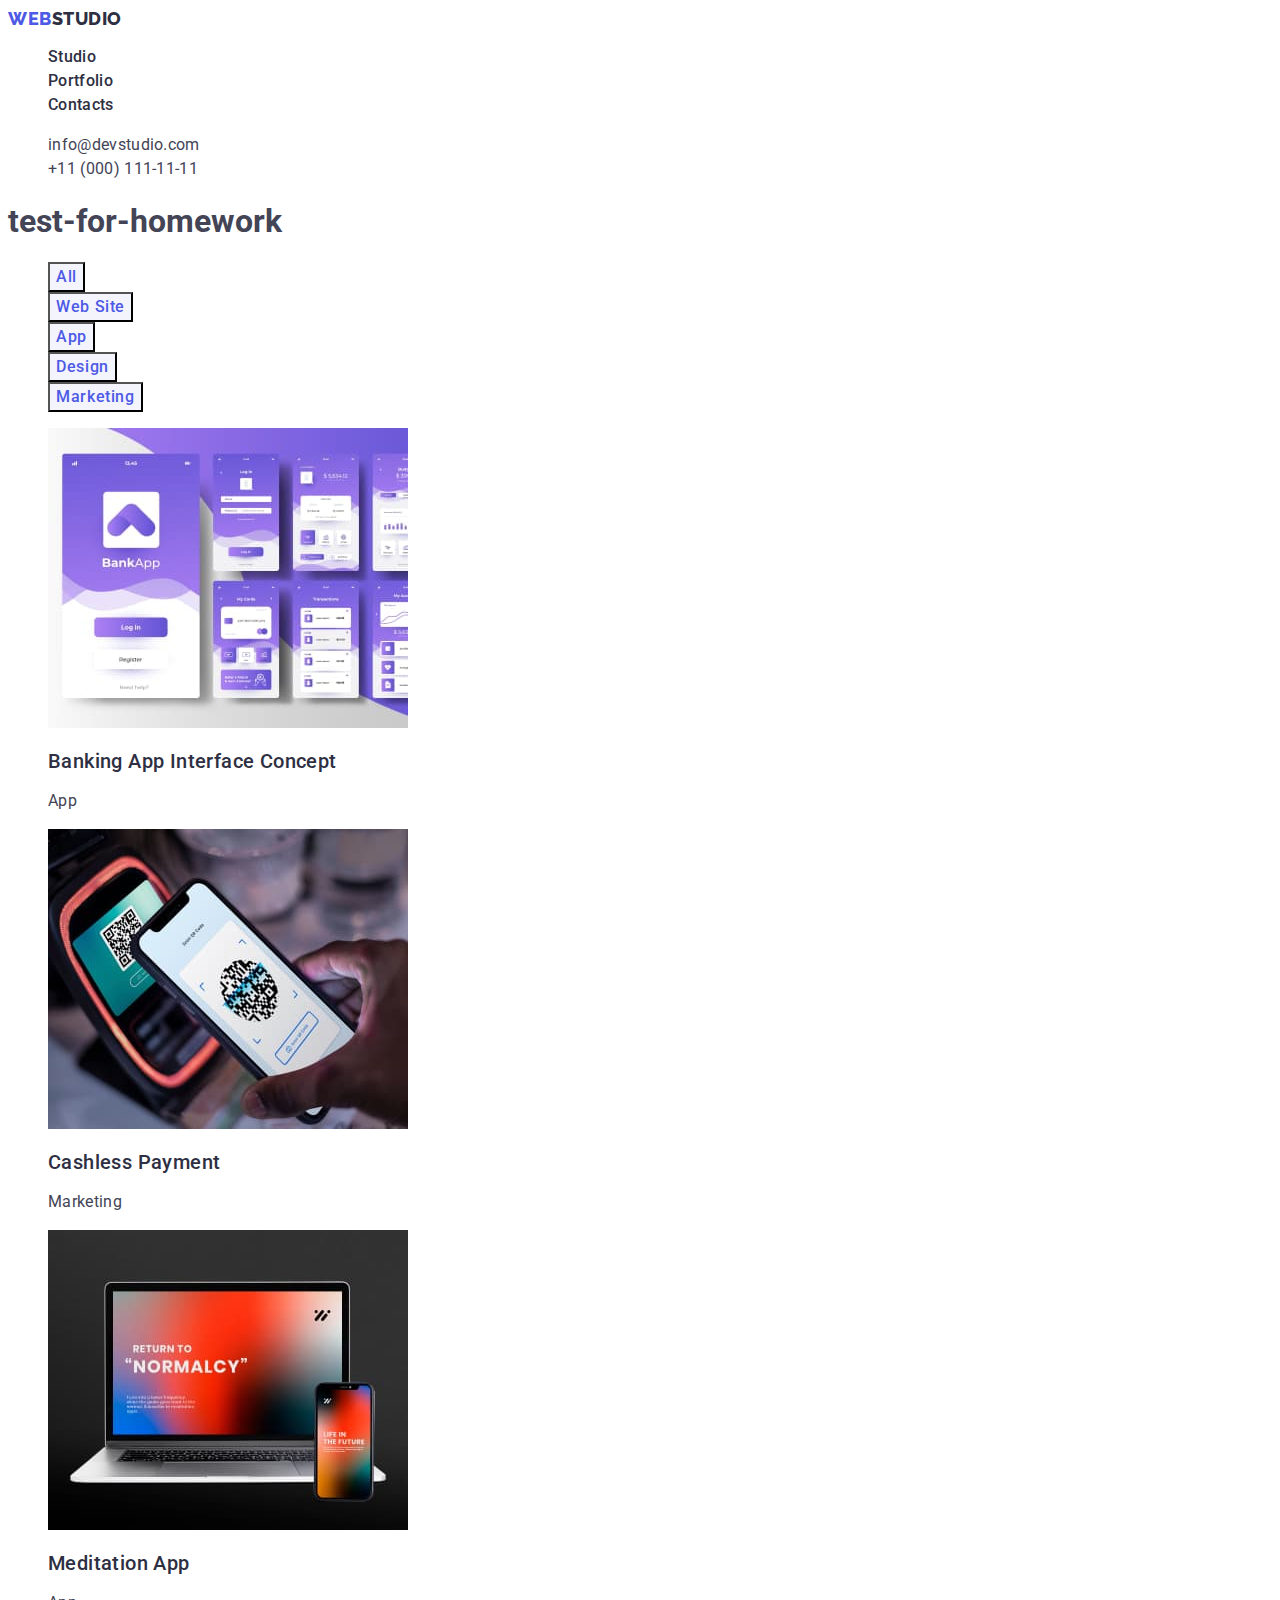
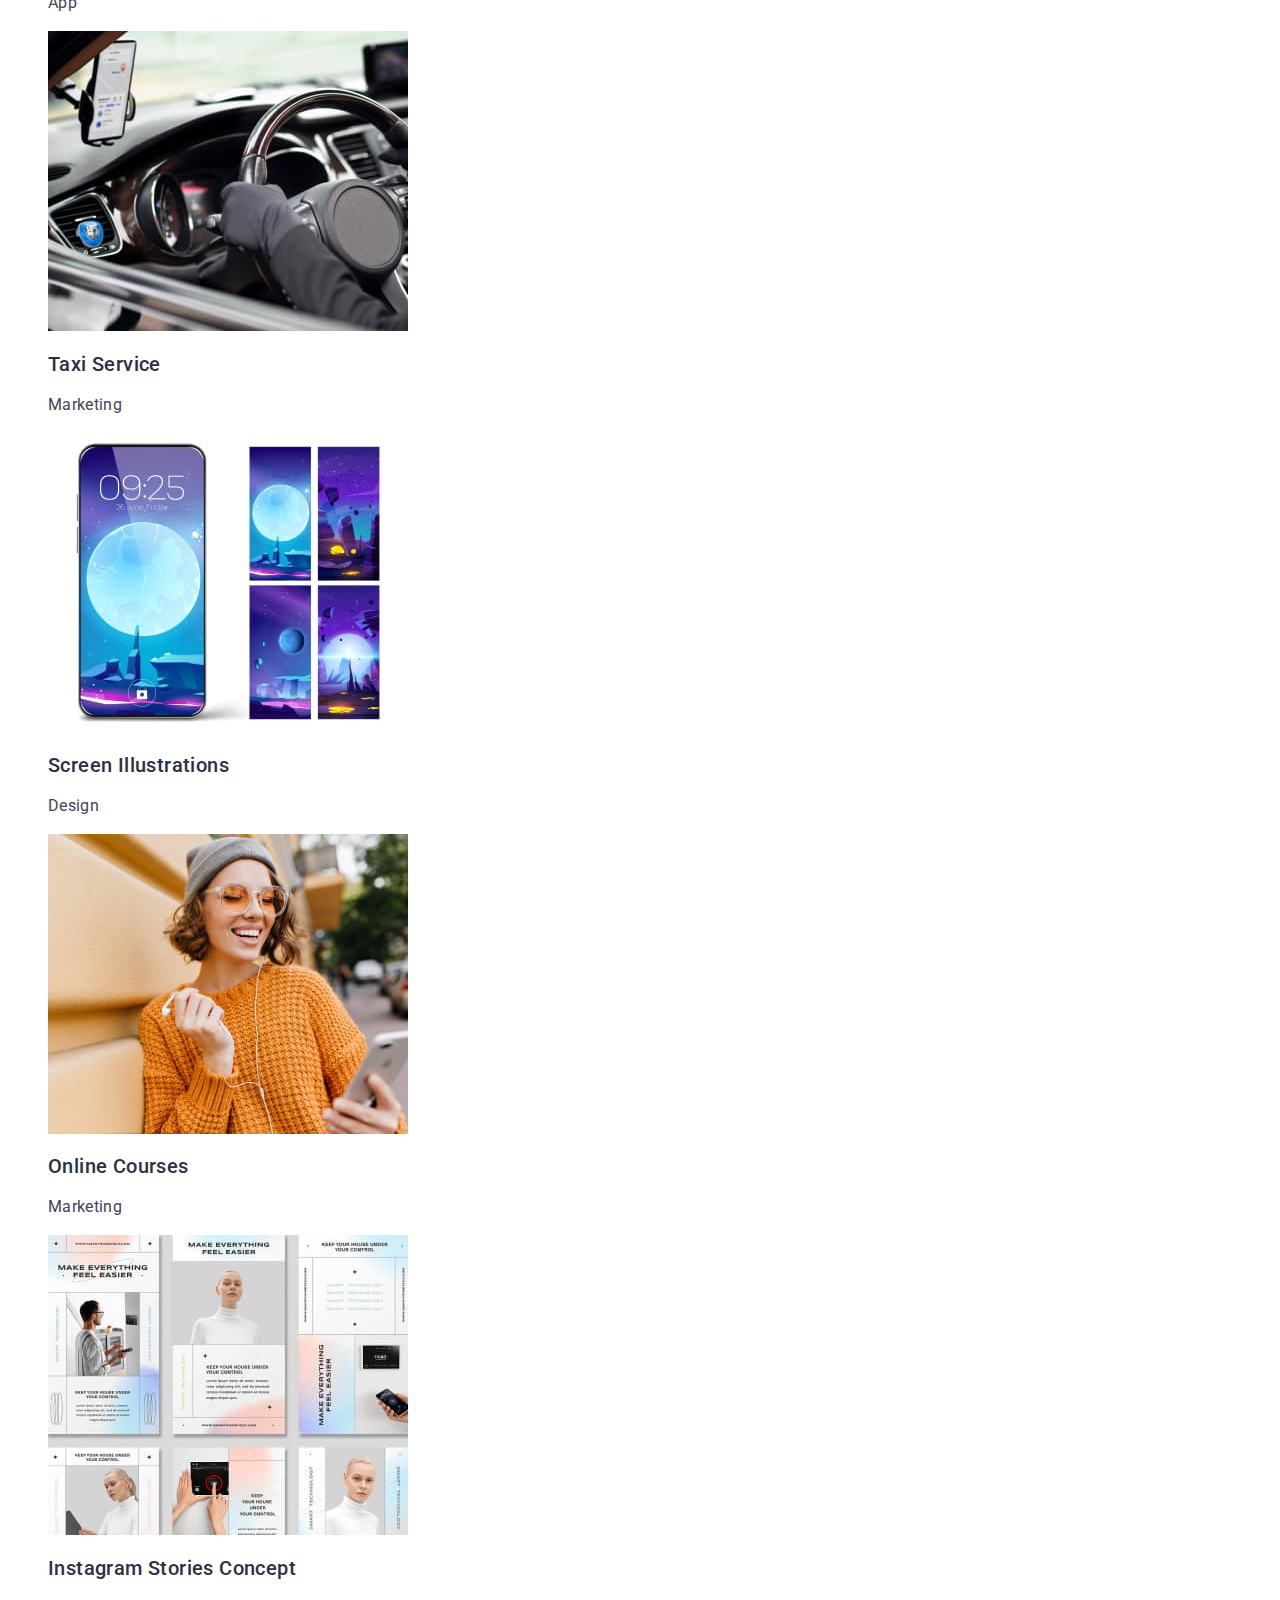
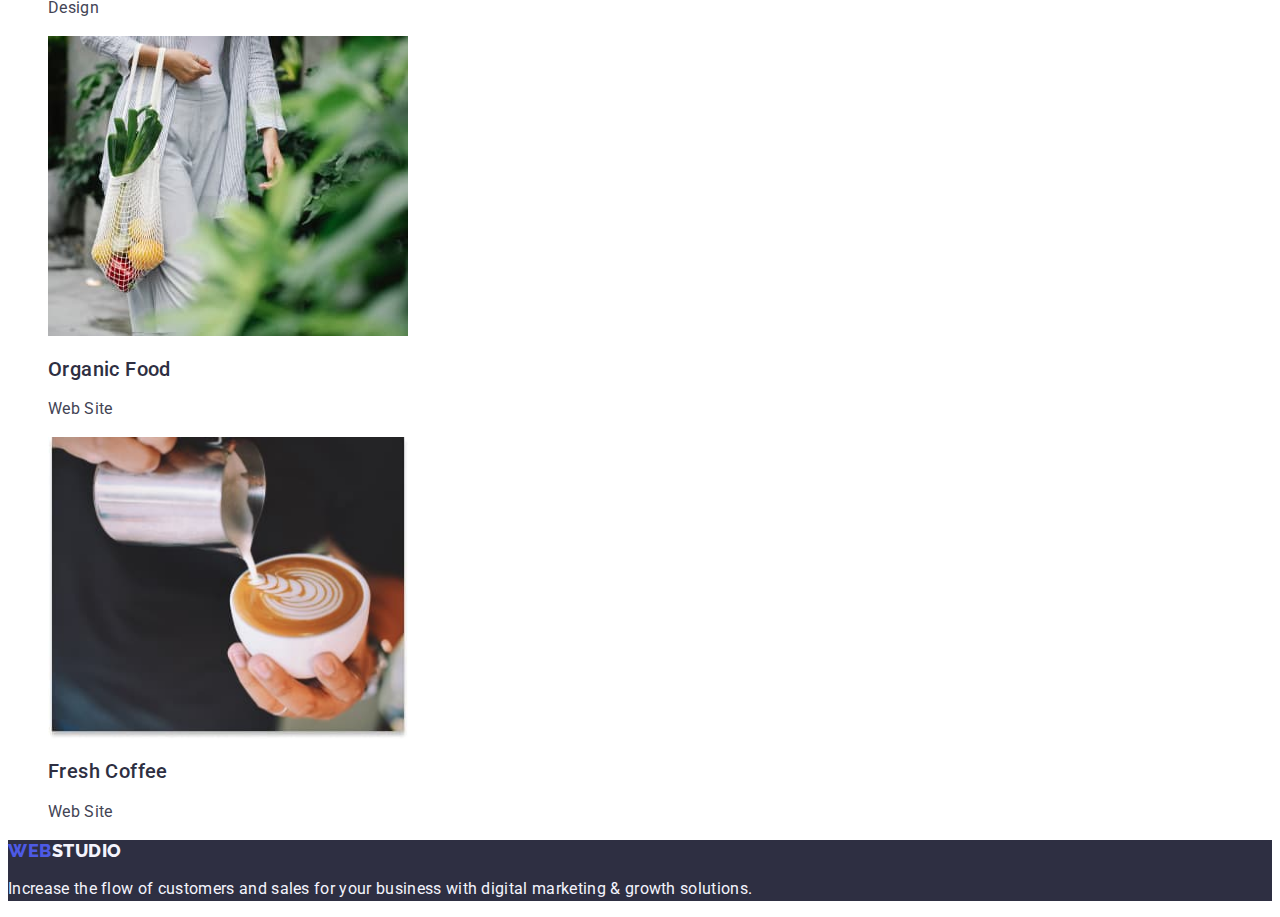
==== portfolio.html @ a764785f "hw3-start" ====
<!DOCTYPE html>
<html lang="en">
<head>
    <meta charset="UTF-8">
    <meta name="viewport" content="width=device-width, initial-scale=1.0">
    <title>Portfolio</title>
    <link rel="preconnect" href="https://fonts.googleapis.com">
    <link rel="preconnect" href="https://fonts.gstatic.com" crossorigin>
    <link href="https://fonts.googleapis.com/css2?family=Raleway:wght@800&family=Roboto:wght@400;500;700&display=swap"
        rel="stylesheet">
    <link rel="stylesheet" href="./css/styles.css">
    </head>
    
    <body>
    <header class="header">
        <nav class="header-navigation">
            <a class="header-logo link" href="./index.html">Web<span class="header-logo-colour">Studio</span></a>
            <ul class="header-menu-list list">
                <li class="header-menu-item"><a class="header-menu-link link" href="./index.html">Studio</a></li>
                <li class="header-menu-item"><a class="header-menu-link link" href="./portfolio.html">Portfolio</a></li>
                <li class="header-menu-item"><a class="header-menu-link link" href="">Contacts</a></li>
            </ul>
        </nav>
        <address class="address">
            <ul class="header-address list">
                <li><a class="header-address-link link" href="mailto:info@devstudio.com">info@devstudio.com</a></li>
                <li><a class="header-address-link link" href="tel:+110001111111">+11 (000) 111-11-11</a></li>
            </ul>
        </address>
    </header>
    <main>
        <section>
            <h1 class="visually-hidden">test-for-homework</h1>
            <ul class="button-list list">
                <li>
                    <button type="button" class="btn-filter">All</button>
                </li>
                <li>
                    <button type="button" class="btn-filter">Web Site</button>
                </li>
                <li>
                    <button type="button" class="btn-filter">App</button>
                </li>
                <li>
                    <button type="button" class="btn-filter">Design</button>
                </li>
                <li>
                    <button type="button" class="btn-filter">Marketing</button>
                </li>
            </ul>

            <ul class="section-list list">
                <li>
                    <a class="section-list-link link" href="#">
                    <img src="./images/img8.jpg" alt="Banking App Interface Concept" width="360">
                    <h2 class="services-title">Banking App Interface Concept</h2>
                    <p class="services-description">App</p>
                    </a>
                </li>
                <li>
                    <a class="section-list-link link" href="#">
                    <img src="./images/img9.jpg" alt="Cashless Payment" width="360">
                    <h2 class="services-title">Cashless Payment</h2>
                    <p class="services-description">Marketing</p>
                    </a>
                </li>
                <li>
                    <a class="section-list-link link" href="#">
                    <img src="./images/img10.jpg" alt="Meditation App" width="360">
                    <h2 class="services-title">Meditation App</h2>
                    <p class="services-description">App</p>
                    </a>
                </li>
                <li>
                    <a class="section-list-link link" href="#">
                    <img src="./images/img11.jpg" alt="Taxi Service" width="360">
                    <h2 class="services-title">Taxi Service</h2>
                    <p class="services-description">Marketing</p>
                    </a>
                </li>
                <li>
                    <a class="section-list-link link" href="#">
                    <img src="./images/img12.jpg" alt="Screen Illustrations" width="360">
                    <h2 class="services-title">Screen Illustrations</h2>
                    <p class="services-description">Design</p>
                    </a>
                </li>
                <li>
                    <a class="section-list-link link" href="#">
                    <img src="./images/img13.jpg" alt="Online Courses" width="360">
                    <h2 class="services-title">Online Courses</h2>
                    <p class="services-description">Marketing</p>
                    </a>
                </li>
                <li>
                    <a class="section-list-link link" href="#">
                    <img src="./images/img14.jpg" alt="Instagram Stories Concept" width="360">
                    <h2 class="services-title">Instagram Stories Concept</h2>
                    <p class="services-description">Design</p>
                    </a>
                </li>
                <li>
                    <a class="section-list-link link" href="#">
                    <img src="./images/img15.jpg" alt="Organic Food" width="360">
                    <h2 class="services-title">Organic Food</h2>
                    <p class="services-description">Web Site</p>
                    </a>
                </li>
                <li>
                    <a class="section-list-link link" href="#">
                    <img src="./images/img16.jpg" alt="Fresh Coffee" width="360">
                    <h2 class="services-title">Fresh Coffee</h2>
                    <p class="services-description">Web Site</p>
                    </a>
                </li>
            </ul>
        </section>
    </main>
    <footer class="footer">
            <a class="footer-logo link" href="./index.html">Web<span class="footer-logo-colour">Studio</span></a>
            <p class="footer-description">Increase the flow of customers and sales for your business with digital marketing
                & growth solutions.</p>
    </footer>
</body>
</html>
---- css/styles.css ----
:root {
    --white: #FFFFFF;
    --navyblue: #2E2F42;
    --iris: #4D5AE5;
    --slate: #434455;
    --cloud: #F4F4FD;
}

body {
    font-family: "Roboto", sans-serif;
    color: var(--slate, #434455);
    background-color: var(--white, #FFFFFF);
}

.link {
    text-decoration: none;
}

.list {
    list-style-type: none;
}



/* ----------------HEADER---------------- */

.header-logo-colour {
    color: var(--navyblue, #2E2F42);

}

.header-logo {
    color: var(--iris, #4D5AE5);
    font-family: "Raleway", sans-serif;
    font-size: 18px;
    font-weight: 800;
    line-height: 1.17;
    letter-spacing: 0.03em;
    text-transform: uppercase;
    text-decoration: none;
}

.header-menu-link {
    color: var(--navyblue, #2E2F42);
    font-size: 16px;
    font-weight: 500;
    line-height: 1.5;
    letter-spacing: 0.02em;
}

.header-menu-link:hover {
    color: var(--blue, #404bbf);
}

.header-menu-link:focus {
    color: var(--blue, #404bbf);
}

.header-menu-item {

}

.address {
    font-style: normal;
}

.header-address-link {
    color: var(--slate, #434455);
    font-size: 16px;
    line-height: 1.5;
    letter-spacing: 0.02em;
}

.header-address-link:hover {
    color: var(--blue, #404bbf);
}

.header-address-link:focus {
    color: var(--blue, #404bbf);
}

/* ----------------HERO---------------- */

.hero {
    background-color: var(--navyblue, #2E2F42);
}

.hero-title {
    color: var(--white, #FFF);
    text-align: center;
    font-size: 56px;
    font-weight: 700;
    line-height: 1.07;
    letter-spacing: 0.02em;
}

.hero-btn {
    color: var(--white, #FFF);
    font-size: 16px;
    font-weight: 500;
    line-height: 1.5;
    letter-spacing: 0.04em;
    background-color: var(--iris, #4D5AE5);
    font-family: "Roboto", sans-serif;
    cursor: pointer;
}

.hero-btn:hover {
    background-color: var(--blue, #404bbf);
}

.hero-btn:focus {
    background-color: var(--blue, #404bbf);
}

/* ----------------ADVANTAGES---------------- */

.advantages {}

.advantages-title {}

.advantages-list {}

.list {}

.advantages-item {}

.advantages-subtitle {
    color: var(--navyblue, #2E2F42);
    font-size: 20px;
    font-weight: 500;
    line-height: 1.2;
    letter-spacing: 0.02em;
}

.advantages-description {
    color: var(--slate, #434455);
    text-shadow: 0px 4px 4px 0px rgba(0, 0, 0, 0.25);
    font-size: 16px;
    font-weight: 400;
    line-height: 1.5;
    letter-spacing: 0.02em;
}

/* ----------------DOING---------------- */

.doing {}

.doing-title {
    color: var(--navyblue, #2E2F42);
    text-align: center;
    font-size: 36px;
    font-weight: 700;
    line-height: 1.11;
    letter-spacing: 0.02em;
    text-transform: capitalize;
}

.doing-list {}


.list {}

.doing-images {}

/* ----------------TEAM---------------- */

.team {
    background-color: var(--cloud, #F4F4FD);
}

.team-title {
    color: var(--navyblue, #2E2F42);
    text-align: center;
    font-size: 36px;
    font-weight: 700;
    line-height: 1.11;
    letter-spacing: 0.02em;
    text-transform: capitalize;
}

.team-list {
    
}

.list {}

.team-item {
    background-color: var(--white, #FFF);
}

.team-name {
    color: var(--navyblue, #2E2F42);
    text-align: center;
    font-size: 20px;
    font-weight: 500;
    line-height: 1.2;
    letter-spacing: 0.02em;
}

.team-name-position {
    color: var(--slate, #434455);
    text-align: center;
    font-size: 16px;
    font-weight: 400;
    line-height: 1.5;
    letter-spacing: 0.02em;
}

/* ----------------FOOTER---------------- */

.footer {
    background-color: var(--navyblue, #2E2F42);
}

.footer-logo-colour {
    color: var(--cloud, #F4F4FD);
    font-family: Raleway, sans-serif;
    font-size: 18px;
    font-weight: 800;
    line-height: 1.17;
    letter-spacing: 0.03em;
    text-transform: uppercase;
    text-decoration: none;
}

.footer-logo {
    color: var(--iris, #4D5AE5);
    font-family: Raleway, sans-serif;
    font-size: 18px;
    font-weight: 800;
    line-height: 1.17;
    letter-spacing: 0.03em;
    text-transform: uppercase;
    text-decoration: none;
}

.footer-description {
    color: var(--cloud, #F4F4FD);
    font-size: 16px;
    font-weight: 400;
    line-height: 1.5;
    letter-spacing: 0.02em;
    text-decoration: none;
}




/*?----------------------PORTFOLIO-PAGE-------------------*/


/*----------------------BUTTONS-------------------------*/

.btn-filter {
    color: var(--iris, #4D5AE5);
    font-size: 16px;
    font-weight: 500;
    line-height: 1.5;
    letter-spacing: 0.04em;
    background-color: var(--cloud, #F4F4FD);
    font-family: "Roboto", sans-serif;
    cursor: pointer;
}

.btn-filter:hover {
    background-color: #404bbf;
    color: var(--white, #FFFFFF)
}

.btn-filter:focus {
    background-color: #404bbf;
    color: var(--white, #FFFFFF)
}


/*----------------------IMAGES----------------------*/

.section-list-link {}


.section-list-link .services-title {
    color: var(--navyblue, #2E2F42);
    font-size: 20px;
    font-style: normal;
    font-weight: 500;
    line-height: 1.2;
    letter-spacing: 0.02em;
}

.section-list-link .services-description {
    color: var(--slate, #434455);
    font-size: 16px;
    font-style: normal;
    font-weight: 400;
    line-height: 1.5;
    letter-spacing: 0.02em;
}
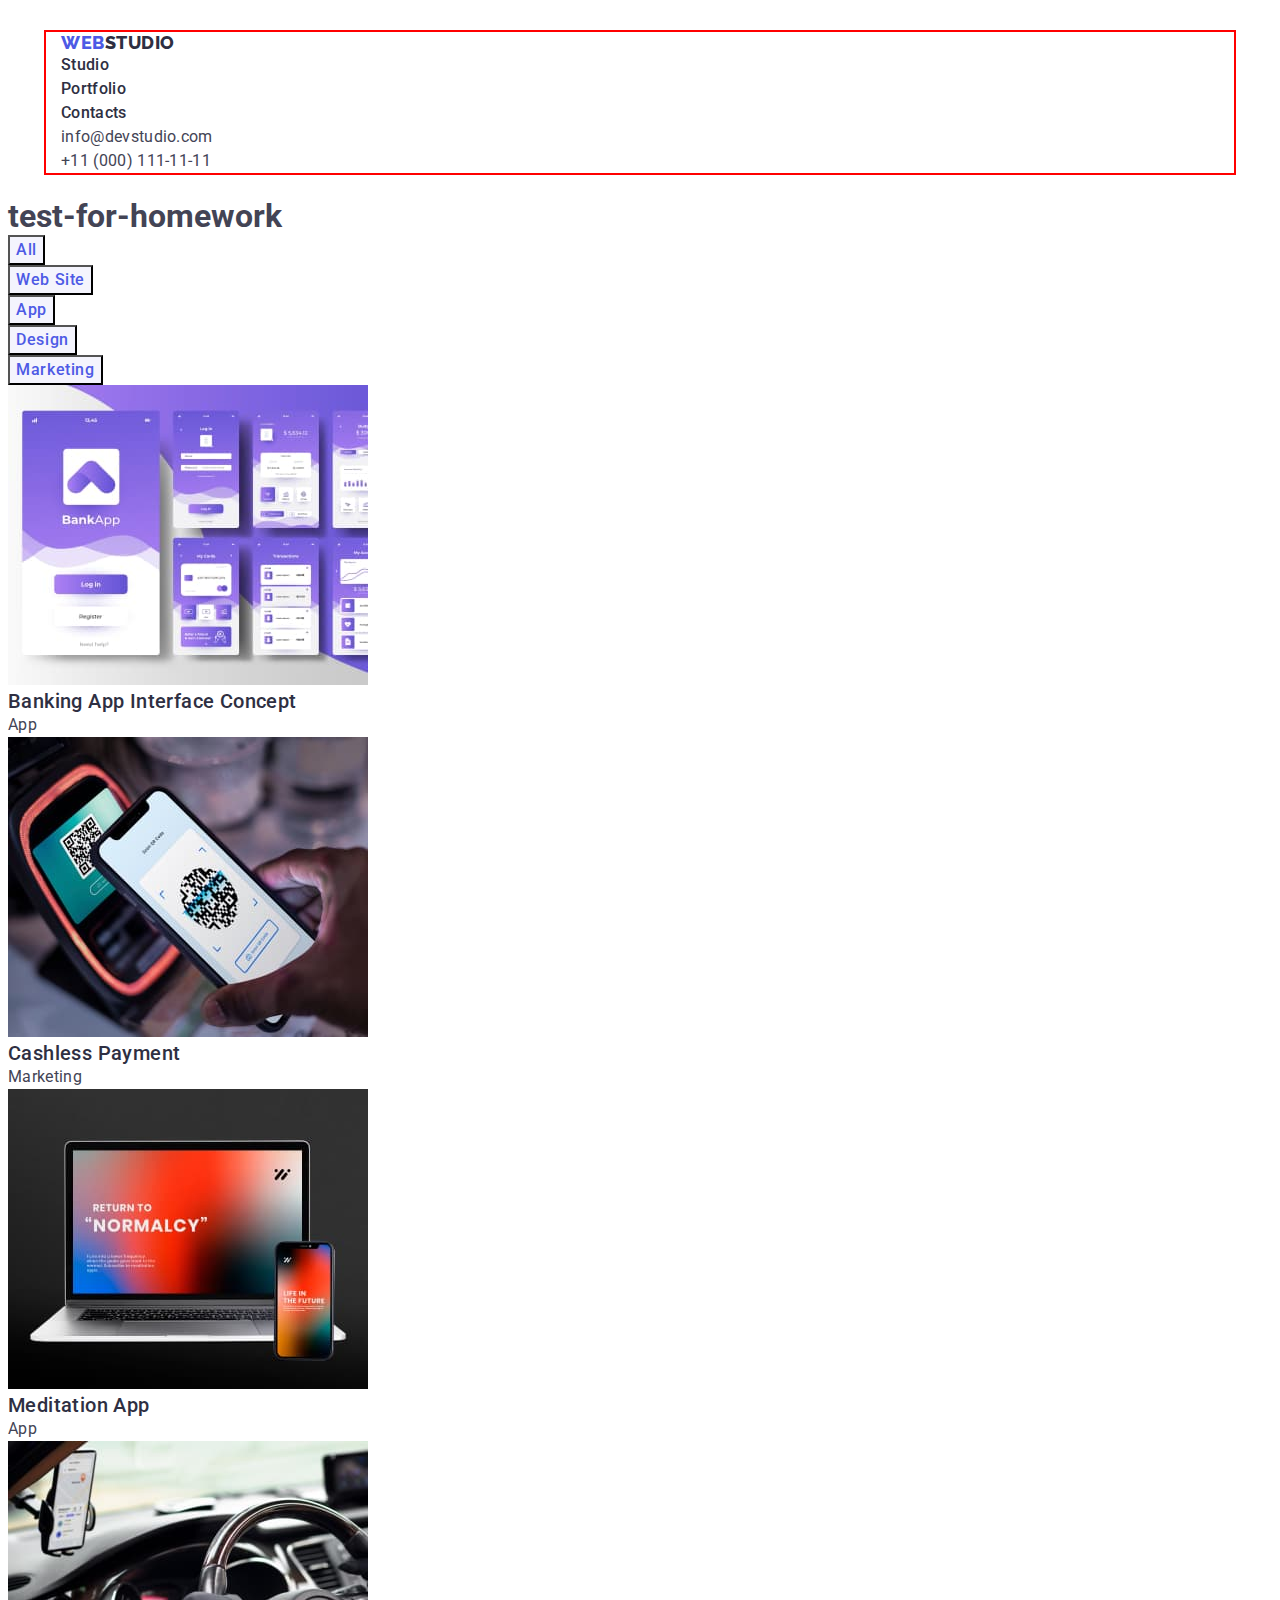
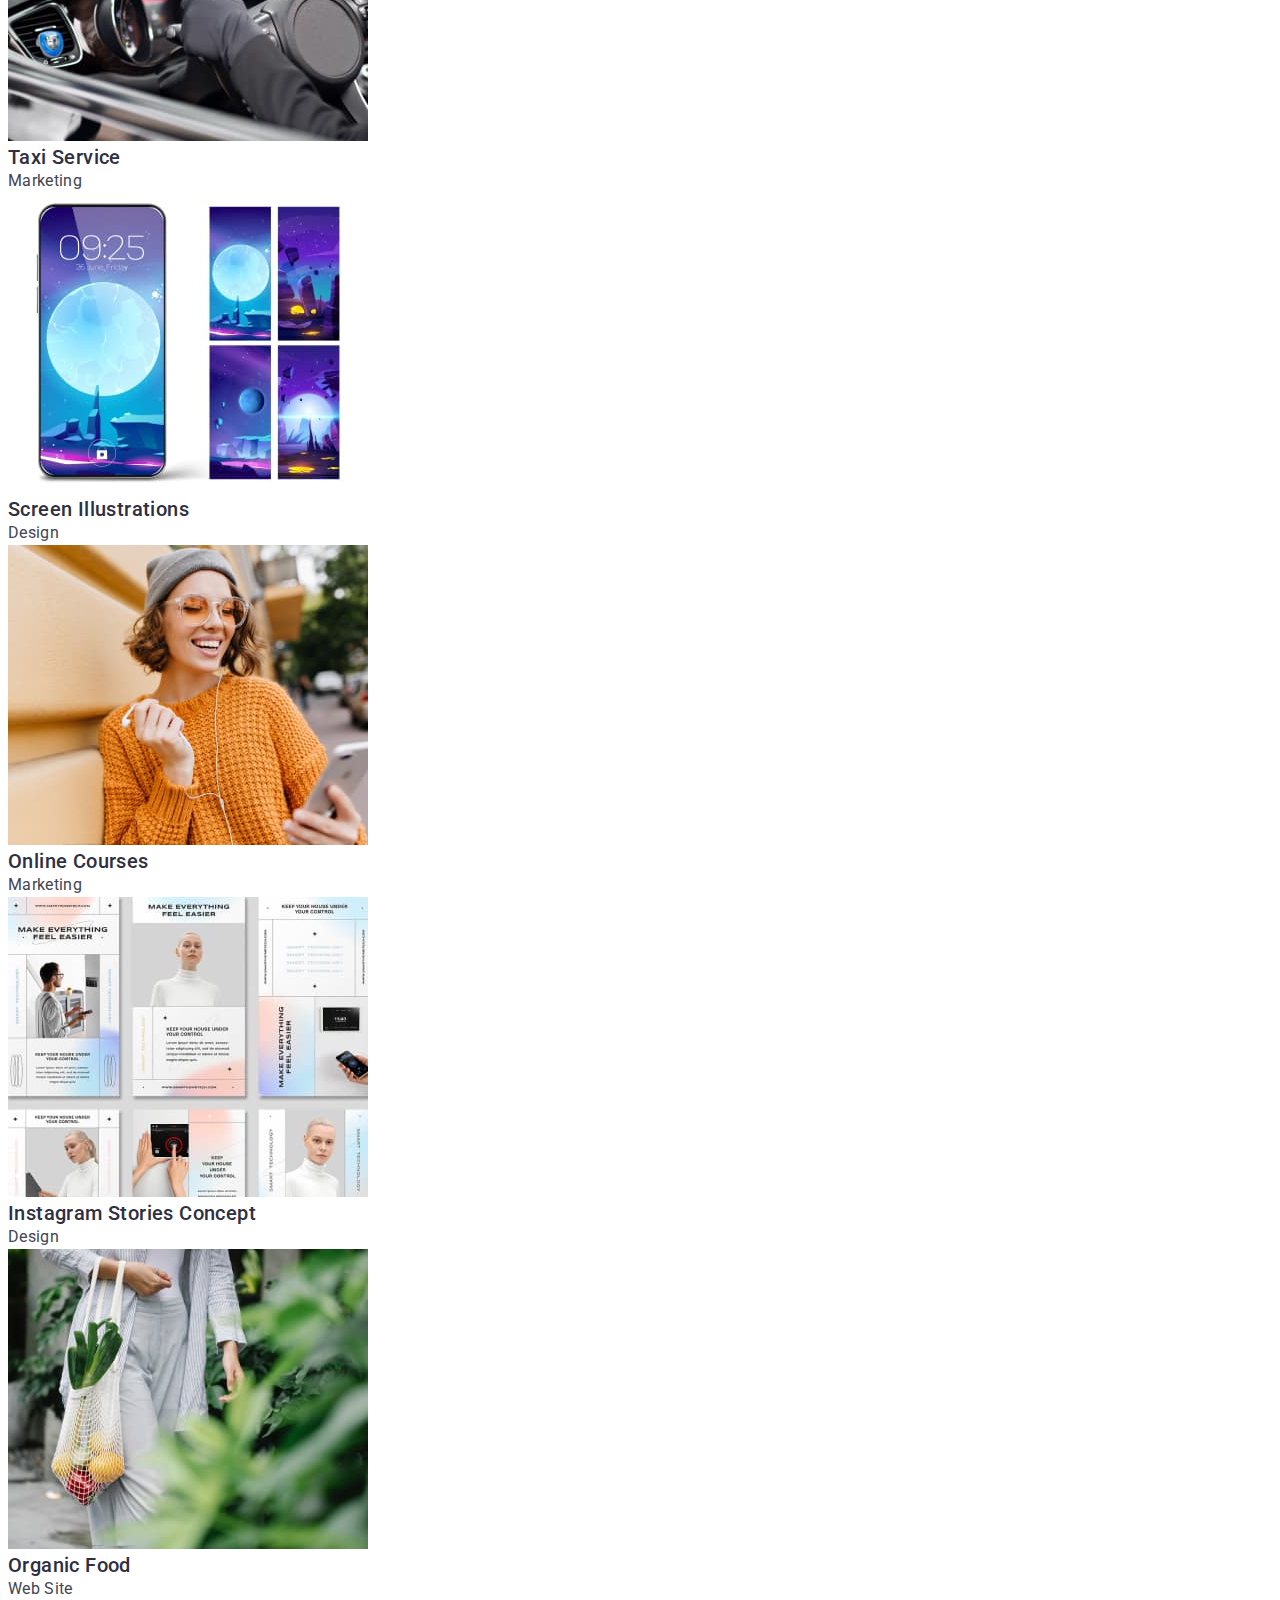
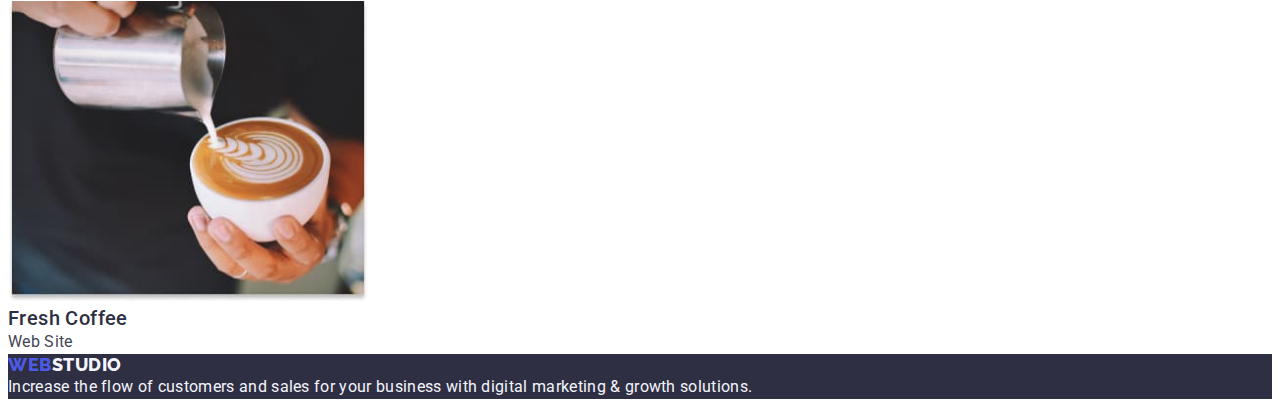
==== commit f356a33e: "hw3.0" ====
--- a/portfolio.html
+++ b/portfolio.html
@@ -9,26 +9,41 @@
     <link href="https://fonts.googleapis.com/css2?family=Raleway:wght@800&family=Roboto:wght@400;500;700&display=swap"
         rel="stylesheet">
     <link rel="stylesheet" href="./css/styles.css">
-    </head>
+
+    <!-- /* -------------NORMALIZE---------------- */ -->
+        
+        <link rel="stylesheet" href="https://cdnjs.cloudflare.com/ajax/libs/modern-normalize/2.0.0/modern-normalize.min.css"
+            integrity="sha512-4xo8blKMVCiXpTaLzQSLSw3KFOVPWhm/TRtuPVc4WG6kUgjH6J03IBuG7JZPkcWMxJ5huwaBpOpnwYElP/m6wg=="
+            crossorigin="anonymous" referrerpolicy="no-referrer" />
+
+</head>
     
-    <body>
+<body>
+
+    <!-- /* ----------------HEADER---------------- */ -->
+
     <header class="header">
-        <nav class="header-navigation">
-            <a class="header-logo link" href="./index.html">Web<span class="header-logo-colour">Studio</span></a>
-            <ul class="header-menu-list list">
-                <li class="header-menu-item"><a class="header-menu-link link" href="./index.html">Studio</a></li>
-                <li class="header-menu-item"><a class="header-menu-link link" href="./portfolio.html">Portfolio</a></li>
-                <li class="header-menu-item"><a class="header-menu-link link" href="">Contacts</a></li>
-            </ul>
-        </nav>
-        <address class="address">
-            <ul class="header-address list">
-                <li><a class="header-address-link link" href="mailto:info@devstudio.com">info@devstudio.com</a></li>
-                <li><a class="header-address-link link" href="tel:+110001111111">+11 (000) 111-11-11</a></li>
-            </ul>
-        </address>
+        <div class="container">
+            <nav class="header-navigation">
+                <a class="header-logo link" href="./index.html">Web<span class="header-logo-colour">Studio</span></a>
+                <ul class="header-menu-list list">
+                    <li class="header-menu-item"><a class="header-menu-link link" href="./index.html">Studio</a></li>
+                    <li class="header-menu-item"><a class="header-menu-link link" href="./portfolio.html">Portfolio</a></li>
+                    <li class="header-menu-item"><a class="header-menu-link link" href="">Contacts</a></li>
+                </ul>
+            </nav>
+            <address class="address">
+                <ul class="header-address list">
+                    <li><a class="header-address-link link" href="mailto:info@devstudio.com">info@devstudio.com</a></li>
+                    <li><a class="header-address-link link" href="tel:+110001111111">+11 (000) 111-11-11</a></li>
+                </ul>
+            </address>
+        </div>
     </header>
     <main>
+
+        <!-- /*----------------------BUTTONS-------------------------*/ -->
+
         <section>
             <h1 class="visually-hidden">test-for-homework</h1>
             <ul class="button-list list">
@@ -48,6 +63,8 @@
                     <button type="button" class="btn-filter">Marketing</button>
                 </li>
             </ul>
+
+            <!-- /*----------------------IMAGES----------------------*/ -->
 
             <ul class="section-list list">
                 <li>
@@ -116,6 +133,9 @@
             </ul>
         </section>
     </main>
+
+    <!-- /* ----------------FOOTER---------------- */ -->
+
     <footer class="footer">
             <a class="footer-logo link" href="./index.html">Web<span class="footer-logo-colour">Studio</span></a>
             <p class="footer-description">Increase the flow of customers and sales for your business with digital marketing
--- a/css/styles.css
+++ b/css/styles.css
@@ -12,6 +12,24 @@
     background-color: var(--white, #FFFFFF);
 }
 
+h1,
+h2,
+h3,
+h4,
+h5,
+h6,
+p {
+    margin-top: 0;
+    margin-bottom: 0;
+}
+
+ul,
+ol {
+    margin-top: 0;
+    margin-bottom: 0;
+    padding-left: 0;
+}
+
 .link {
     text-decoration: none;
 }
@@ -20,9 +38,22 @@
     list-style-type: none;
 }
 
-
+.container {
+    /* width: 1158px; */
+    width: 100%;
+    max-width: 1158px;
+    padding-left: 15px;
+    padding-right: 15px;
+    margin: 0 auto;
+    outline: 2px solid red;
+}
 
 /* ----------------HEADER---------------- */
+
+.header {
+    padding-top: 24px;
+    padding-bottom: 24px;
+}
 
 .header-logo-colour {
     color: var(--navyblue, #2E2F42);
@@ -82,7 +113,13 @@
 /* ----------------HERO---------------- */
 
 .hero {
-    background-color: var(--navyblue, #2E2F42);
+     background-color: var(--navyblue, #2E2F42);
+}
+
+.hero-wrap {
+
+    /* border-radius: 30px;
+    padding: 184px 188px 470px 470px; */
 }
 
 .hero-title {
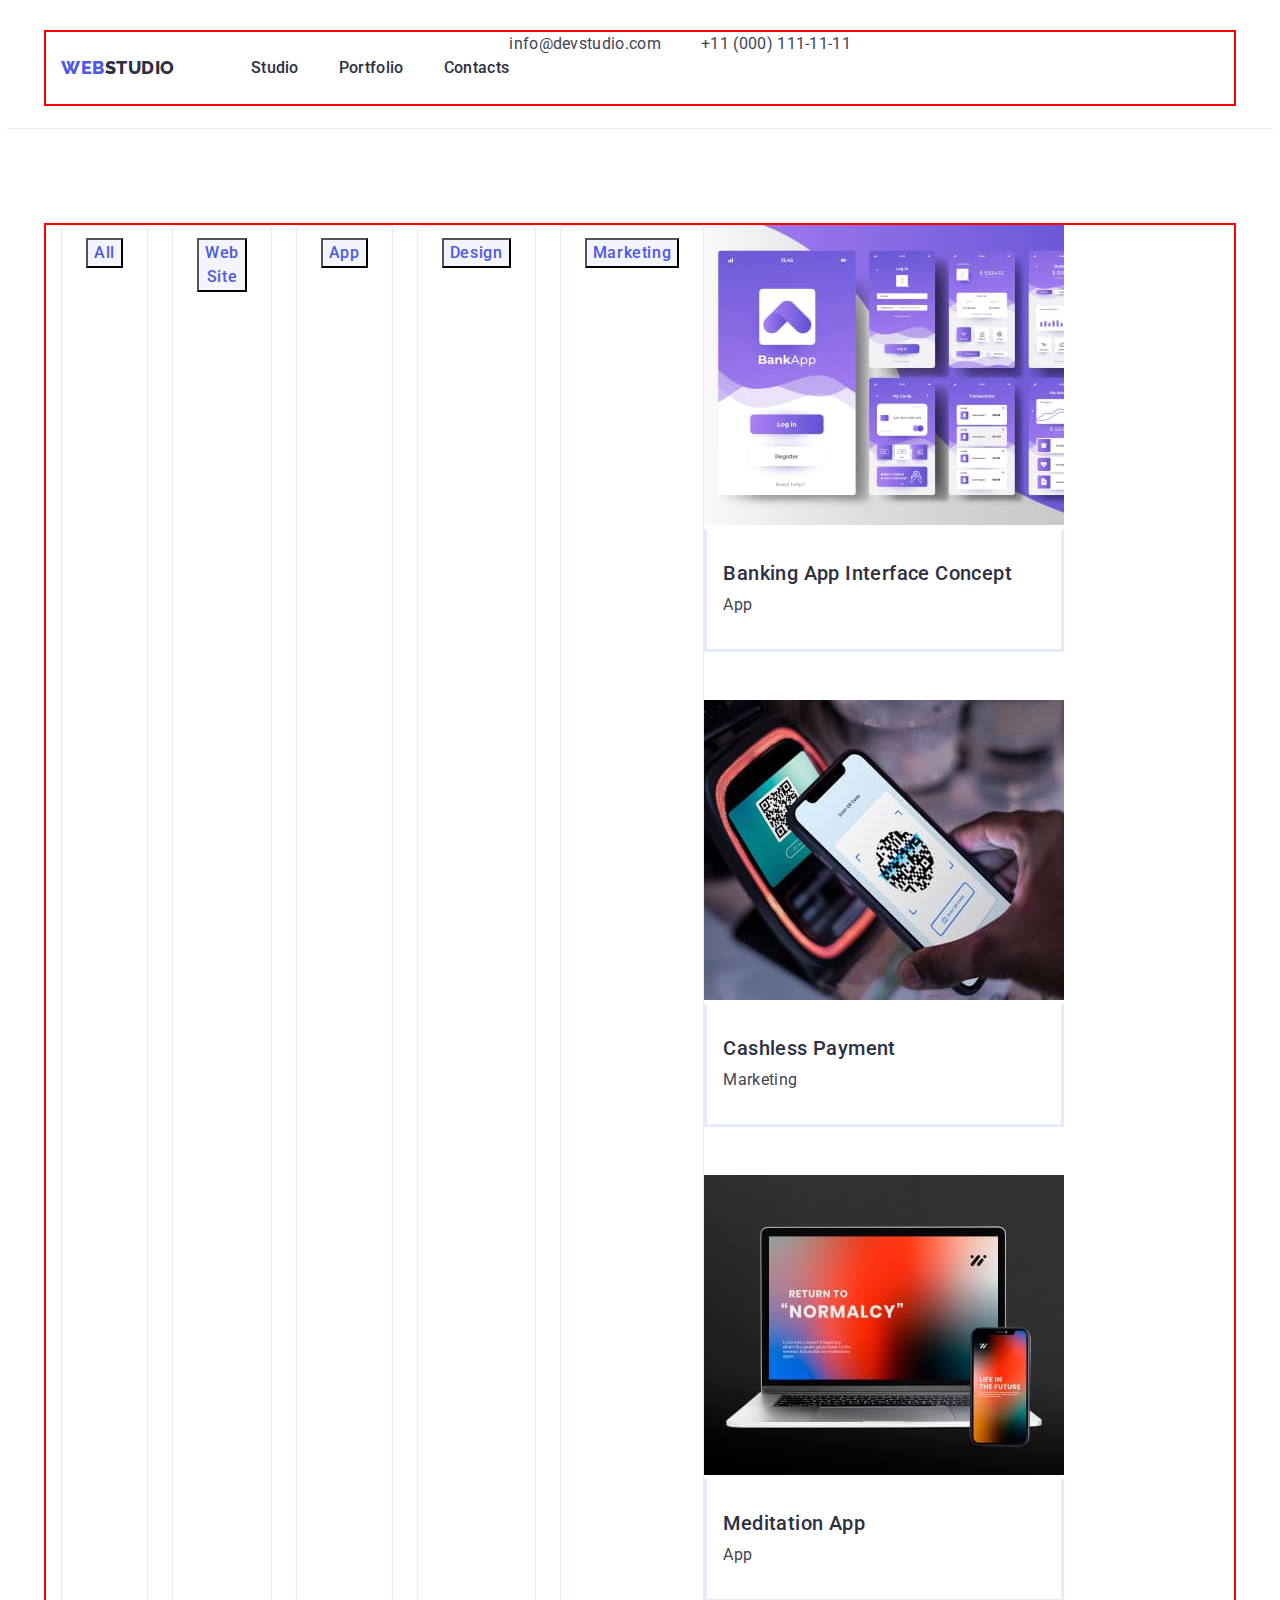
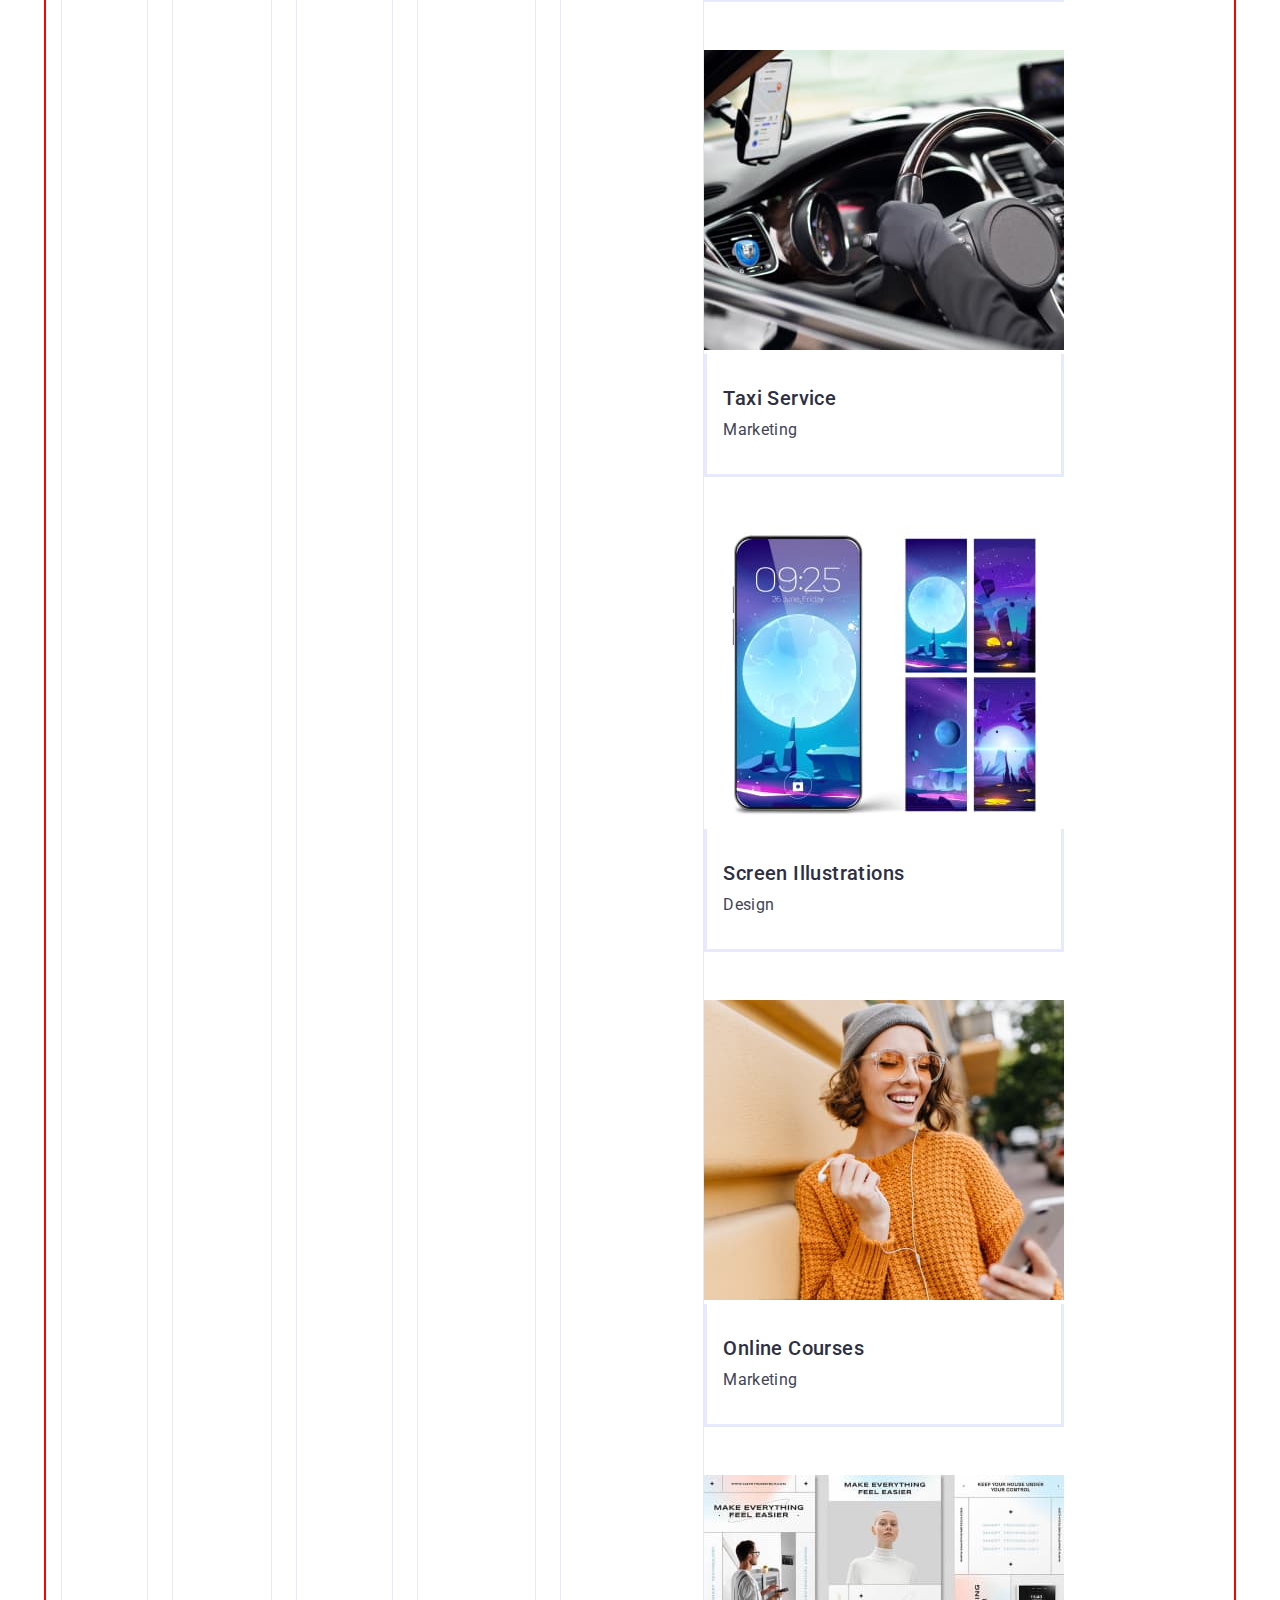
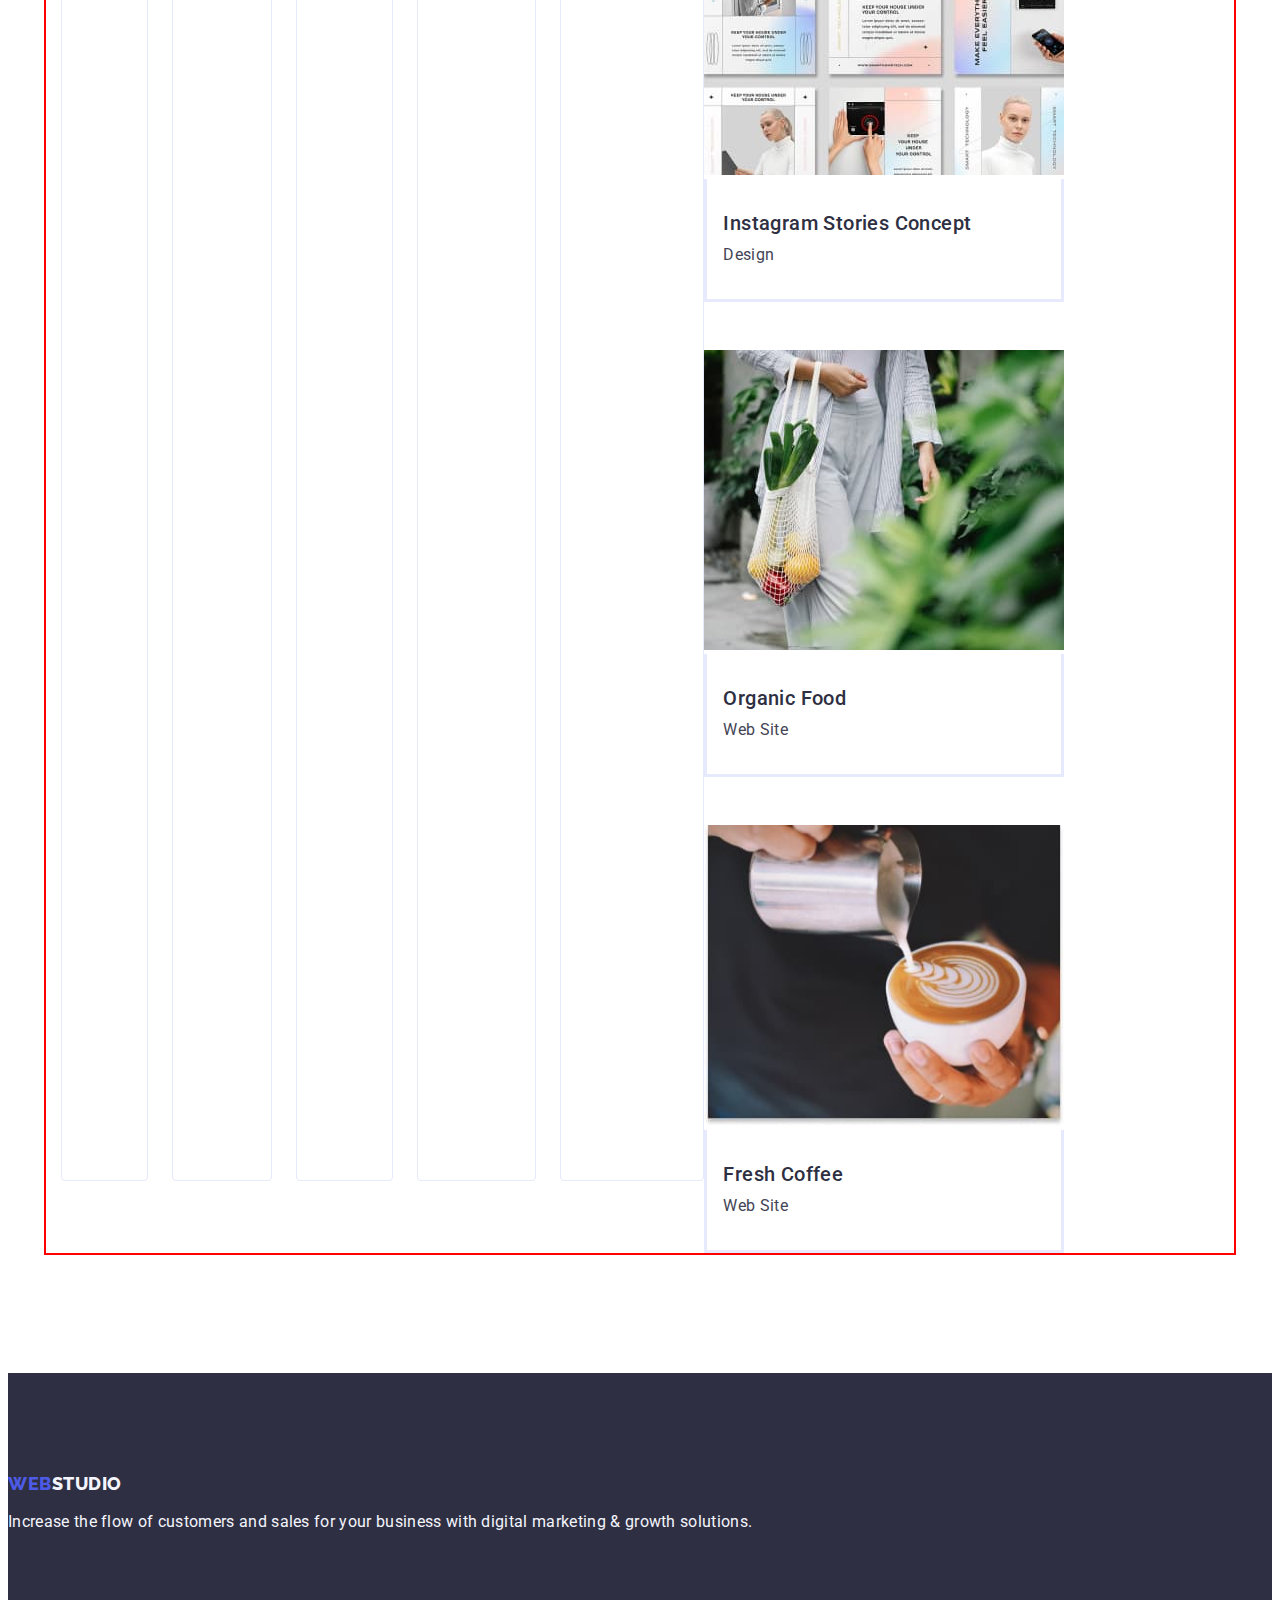
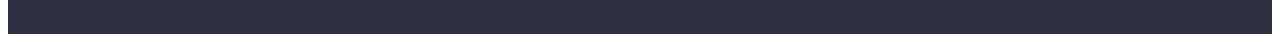
==== commit 4d529bbc: "hw3.7" ====
--- a/portfolio.html
+++ b/portfolio.html
@@ -44,93 +44,113 @@
 
         <!-- /*----------------------BUTTONS-------------------------*/ -->
 
-        <section>
-            <h1 class="visually-hidden">test-for-homework</h1>
-            <ul class="button-list list">
-                <li>
-                    <button type="button" class="btn-filter">All</button>
-                </li>
-                <li>
-                    <button type="button" class="btn-filter">Web Site</button>
-                </li>
-                <li>
-                    <button type="button" class="btn-filter">App</button>
-                </li>
-                <li>
-                    <button type="button" class="btn-filter">Design</button>
-                </li>
-                <li>
-                    <button type="button" class="btn-filter">Marketing</button>
-                </li>
-            </ul>
-
-            <!-- /*----------------------IMAGES----------------------*/ -->
-
-            <ul class="section-list list">
-                <li>
-                    <a class="section-list-link link" href="#">
-                    <img src="./images/img8.jpg" alt="Banking App Interface Concept" width="360">
-                    <h2 class="services-title">Banking App Interface Concept</h2>
-                    <p class="services-description">App</p>
-                    </a>
-                </li>
-                <li>
-                    <a class="section-list-link link" href="#">
-                    <img src="./images/img9.jpg" alt="Cashless Payment" width="360">
-                    <h2 class="services-title">Cashless Payment</h2>
-                    <p class="services-description">Marketing</p>
-                    </a>
-                </li>
-                <li>
-                    <a class="section-list-link link" href="#">
-                    <img src="./images/img10.jpg" alt="Meditation App" width="360">
-                    <h2 class="services-title">Meditation App</h2>
-                    <p class="services-description">App</p>
-                    </a>
-                </li>
-                <li>
-                    <a class="section-list-link link" href="#">
-                    <img src="./images/img11.jpg" alt="Taxi Service" width="360">
-                    <h2 class="services-title">Taxi Service</h2>
-                    <p class="services-description">Marketing</p>
-                    </a>
-                </li>
-                <li>
-                    <a class="section-list-link link" href="#">
-                    <img src="./images/img12.jpg" alt="Screen Illustrations" width="360">
-                    <h2 class="services-title">Screen Illustrations</h2>
-                    <p class="services-description">Design</p>
-                    </a>
-                </li>
-                <li>
-                    <a class="section-list-link link" href="#">
-                    <img src="./images/img13.jpg" alt="Online Courses" width="360">
-                    <h2 class="services-title">Online Courses</h2>
-                    <p class="services-description">Marketing</p>
-                    </a>
-                </li>
-                <li>
-                    <a class="section-list-link link" href="#">
-                    <img src="./images/img14.jpg" alt="Instagram Stories Concept" width="360">
-                    <h2 class="services-title">Instagram Stories Concept</h2>
-                    <p class="services-description">Design</p>
-                    </a>
-                </li>
-                <li>
-                    <a class="section-list-link link" href="#">
-                    <img src="./images/img15.jpg" alt="Organic Food" width="360">
-                    <h2 class="services-title">Organic Food</h2>
-                    <p class="services-description">Web Site</p>
-                    </a>
-                </li>
-                <li>
-                    <a class="section-list-link link" href="#">
-                    <img src="./images/img16.jpg" alt="Fresh Coffee" width="360">
-                    <h2 class="services-title">Fresh Coffee</h2>
-                    <p class="services-description">Web Site</p>
-                    </a>
-                </li>
-            </ul>
+        <section class="buttons">
+            <div class="container">
+                <h1 class="visually-hidden">test-for-homework</h1>
+                <ul class="button-list list">
+                    <li class="btn-menu">
+                        <button type="button" class="btn-filter">All</button>
+                    </li>
+                    <li class="btn-menu">
+                        <button type="button" class="btn-filter">Web Site</button>
+                    </li>
+                    <li class="btn-menu">
+                        <button type="button" class="btn-filter">App</button>
+                    </li>
+                    <li class="btn-menu">
+                        <button type="button" class="btn-filter">Design</button>
+                    </li>
+                    <li class="btn-menu">
+                        <button type="button" class="btn-filter">Marketing</button>
+                    </li>
+                </ul>
+    
+                <!-- /*----------------------IMAGES----------------------*/ -->
+    
+                <ul class="section-list list">
+                    <li class="img-list">
+                        <a class="section-list-link link" href="#">
+                        <img src="./images/img8.jpg" alt="Banking App Interface Concept" width="360">
+                        <div class="container-img-list">
+                            <h2 class="services-title">Banking App Interface Concept</h2>
+                            <p class="services-description">App</p>
+                        </div>
+                        </a>
+                    </li>
+                    <li class="img-list">
+                        <a class="section-list-link link" href="#">
+                        <img src="./images/img9.jpg" alt="Cashless Payment" width="360">
+                        <div class="container-img-list">
+                            <h2 class="services-title">Cashless Payment</h2>
+                            <p class="services-description">Marketing</p>
+                        </div>
+                        </a>
+                    </li>
+                    <li class="img-list">
+                        <a class="section-list-link link" href="#">
+                        <img src="./images/img10.jpg" alt="Meditation App" width="360">
+                        <div class="container-img-list">
+                            <h2 class="services-title">Meditation App</h2>
+                            <p class="services-description">App</p>
+                        </div>
+                        </a>
+                    </li>
+                    <li class="img-list">
+                        <a class="section-list-link link" href="#">
+                        <img src="./images/img11.jpg" alt="Taxi Service" width="360">
+                        <div class="container-img-list">
+                            <h2 class="services-title">Taxi Service</h2>
+                            <p class="services-description">Marketing</p>
+                        </div>
+                        </a>
+                    </li>
+                    <li class="img-list">
+                        <a class="section-list-link link" href="#">
+                        <img src="./images/img12.jpg" alt="Screen Illustrations" width="360">
+                        <div class="container-img-list">
+                            <h2 class="services-title">Screen Illustrations</h2>
+                            <p class="services-description">Design</p>
+                        </div>
+                        </a>
+                    </li>
+                    <li class="img-list">
+                        <a class="section-list-link link" href="#">
+                        <img src="./images/img13.jpg" alt="Online Courses" width="360">
+                        <div class="container-img-list">
+                            <h2 class="services-title">Online Courses</h2>
+                            <p class="services-description">Marketing</p>
+                        </div>
+                        </a>
+                    </li>
+                    <li class="img-list">
+                        <a class="section-list-link link" href="#">
+                        <img src="./images/img14.jpg" alt="Instagram Stories Concept" width="360">
+                        <div class="container-img-list">
+                            <h2 class="services-title">Instagram Stories Concept</h2>
+                            <p class="services-description">Design</p>
+                        </div>
+                        </a>
+                    </li>
+                    <li class="img-list">
+                        <a class="section-list-link link" href="#">
+                        <img src="./images/img15.jpg" alt="Organic Food" width="360">
+                        <div class="container-img-list">
+                            <h2 class="services-title">Organic Food</h2>
+                            <p class="services-description">Web Site</p>
+                        </div>
+                        </a>
+                    </li>
+                    <li class="img-list">
+                        <a class="section-list-link link" href="#">
+                        <img src="./images/img16.jpg" alt="Fresh Coffee" width="360">
+                        <div class="container-img-list">
+                            <h2 class="services-title">Fresh Coffee</h2>
+                            <p class="services-description">Web Site</p>
+                        </div>
+                        </a>
+                    </li>
+                </ul>
+            </div>
         </section>
     </main>
 
--- a/css/styles.css
+++ b/css/styles.css
@@ -39,6 +39,7 @@
 }
 
 .container {
+    display: flex;
     /* width: 1158px; */
     width: 100%;
     max-width: 1158px;
@@ -48,11 +49,32 @@
     outline: 2px solid red;
 }
 
+.visually-hidden {
+    position: absolute;
+    width: 1px;
+    height: 1px;
+    margin: -1px;
+    border: 0;
+    padding: 0;
+
+    white-space: nowrap;
+    clip-path: inset(100%);
+    clip: rect(0 0 0 0);
+    overflow: hidden;
+}
+
 /* ----------------HEADER---------------- */
 
 .header {
+    display: flex;
     padding-top: 24px;
     padding-bottom: 24px;
+    border-bottom: 1px solid var(--cornflower, #E7E9FC);
+}
+
+.header-navigation {
+    display: flex;
+    align-items: center;
 }
 
 .header-logo-colour {
@@ -69,6 +91,16 @@
     letter-spacing: 0.03em;
     text-transform: uppercase;
     text-decoration: none;
+    margin-right: 76px;
+}
+
+.header-menu-list {
+    display: flex;
+    gap: 40px;
+}
+
+.header-menu-item {
+    padding: 24px 0;
 }
 
 .header-menu-link {
@@ -87,14 +119,15 @@
     color: var(--blue, #404bbf);
 }
 
-.header-menu-item {
-
-}
-
 .address {
     font-style: normal;
 }
 
+.header-address {
+    display: flex;
+    gap: 40px;
+}
+
 .header-address-link {
     color: var(--slate, #434455);
     font-size: 16px;
@@ -114,12 +147,14 @@
 
 .hero {
      background-color: var(--navyblue, #2E2F42);
+     padding: 188px 0;
 }
 
 .hero-wrap {
 
     /* border-radius: 30px;
     padding: 184px 188px 470px 470px; */
+
 }
 
 .hero-title {
@@ -129,6 +164,7 @@
     font-weight: 700;
     line-height: 1.07;
     letter-spacing: 0.02em;
+    max-width: 496px;
 }
 
 .hero-btn {
@@ -140,6 +176,11 @@
     background-color: var(--iris, #4D5AE5);
     font-family: "Roboto", sans-serif;
     cursor: pointer;
+    display: block;
+    min-width: 169px;
+    height: 56px;
+    border: none;
+    border-radius: 4px;
 }
 
 .hero-btn:hover {
@@ -152,15 +193,20 @@
 
 /* ----------------ADVANTAGES---------------- */
 
-.advantages {}
-
-.advantages-title {}
-
-.advantages-list {}
+.advantages {
+    padding: 120px 0;
+}
+
+.advantages-list {
+    display: flex;
+    gap: 24px;
+}
 
 .list {}
 
-.advantages-item {}
+.advantages-item {
+    width: calc((100%-72px)/4);
+}
 
 .advantages-subtitle {
     color: var(--navyblue, #2E2F42);
@@ -168,6 +214,7 @@
     font-weight: 500;
     line-height: 1.2;
     letter-spacing: 0.02em;
+    margin-bottom: 8px;
 }
 
 .advantages-description {
@@ -181,7 +228,9 @@
 
 /* ----------------DOING---------------- */
 
-.doing {}
+.doing {
+    padding-bottom: 120px;
+}
 
 .doing-title {
     color: var(--navyblue, #2E2F42);
@@ -191,19 +240,23 @@
     line-height: 1.11;
     letter-spacing: 0.02em;
     text-transform: capitalize;
-}
-
-.doing-list {}
-
-
-.list {}
-
-.doing-images {}
+    margin-bottom: 72px;
+}
+
+.doing-list {
+    display: flex;
+    gap: 24px;
+}
+
+.doing-images {
+    width: calc((100%-48px)/3);
+}
 
 /* ----------------TEAM---------------- */
 
 .team {
     background-color: var(--cloud, #F4F4FD);
+    padding: 120px 0;
 }
 
 .team-title {
@@ -214,16 +267,22 @@
     line-height: 1.11;
     letter-spacing: 0.02em;
     text-transform: capitalize;
+    margin-bottom: 72px;
 }
 
 .team-list {
-    
-}
-
-.list {}
+    display: flex;
+    gap: 24px;
+}
 
 .team-item {
     background-color: var(--white, #FFF);
+    width: calc((100%-72px)/4);
+    border-radius: 0px 0px 4px 4px;
+}
+
+.container-team {
+    padding: 32px 0;
 }
 
 .team-name {
@@ -233,6 +292,7 @@
     font-weight: 500;
     line-height: 1.2;
     letter-spacing: 0.02em;
+    margin-bottom: 8px;
 }
 
 .team-name-position {
@@ -248,6 +308,7 @@
 
 .footer {
     background-color: var(--navyblue, #2E2F42);
+    padding: 100px 0;
 }
 
 .footer-logo-colour {
@@ -270,6 +331,8 @@
     letter-spacing: 0.03em;
     text-transform: uppercase;
     text-decoration: none;
+    display: inline-block;
+    margin-bottom: 16px;
 }
 
 .footer-description {
@@ -288,6 +351,11 @@
 
 
 /*----------------------BUTTONS-------------------------*/
+
+.buttons {
+    padding-top: 96px;
+    padding-bottom: 120px;
+}
 
 .btn-filter {
     color: var(--iris, #4D5AE5);
@@ -310,11 +378,50 @@
     color: var(--white, #FFFFFF)
 }
 
+.button-list {
+    display: flex;
+    justify-content: center;
+    gap: 24px;
+    margin-bottom: 72px;
+}
+
+.btn-menu {
+    padding: 12px 24px;
+    border: 1px solid #E7E9FC;
+    border-radius: 4px;
+}
+
+.btn-menu:hover {
+    border: 1px solid #e7e9fc;
+}
+
+.btn-menu:focus {
+    border: 1px solid transparent;
+}
+
 
 /*----------------------IMAGES----------------------*/
 
-.section-list-link {}
-
+.section-list {
+    display: flex;
+    flex-wrap: wrap;
+    column-gap: 24px;
+    row-gap: 48px;
+}
+
+.img-list {
+    width: calc((100%-48px)/3);
+}
+
+.container-img-list {
+    padding: 32px 16px;
+    border: solid #e7e9fc;
+    border-top: none;
+}
+
+.services-title {
+    margin-bottom: 8px;
+}
 
 .section-list-link .services-title {
     color: var(--navyblue, #2E2F42);
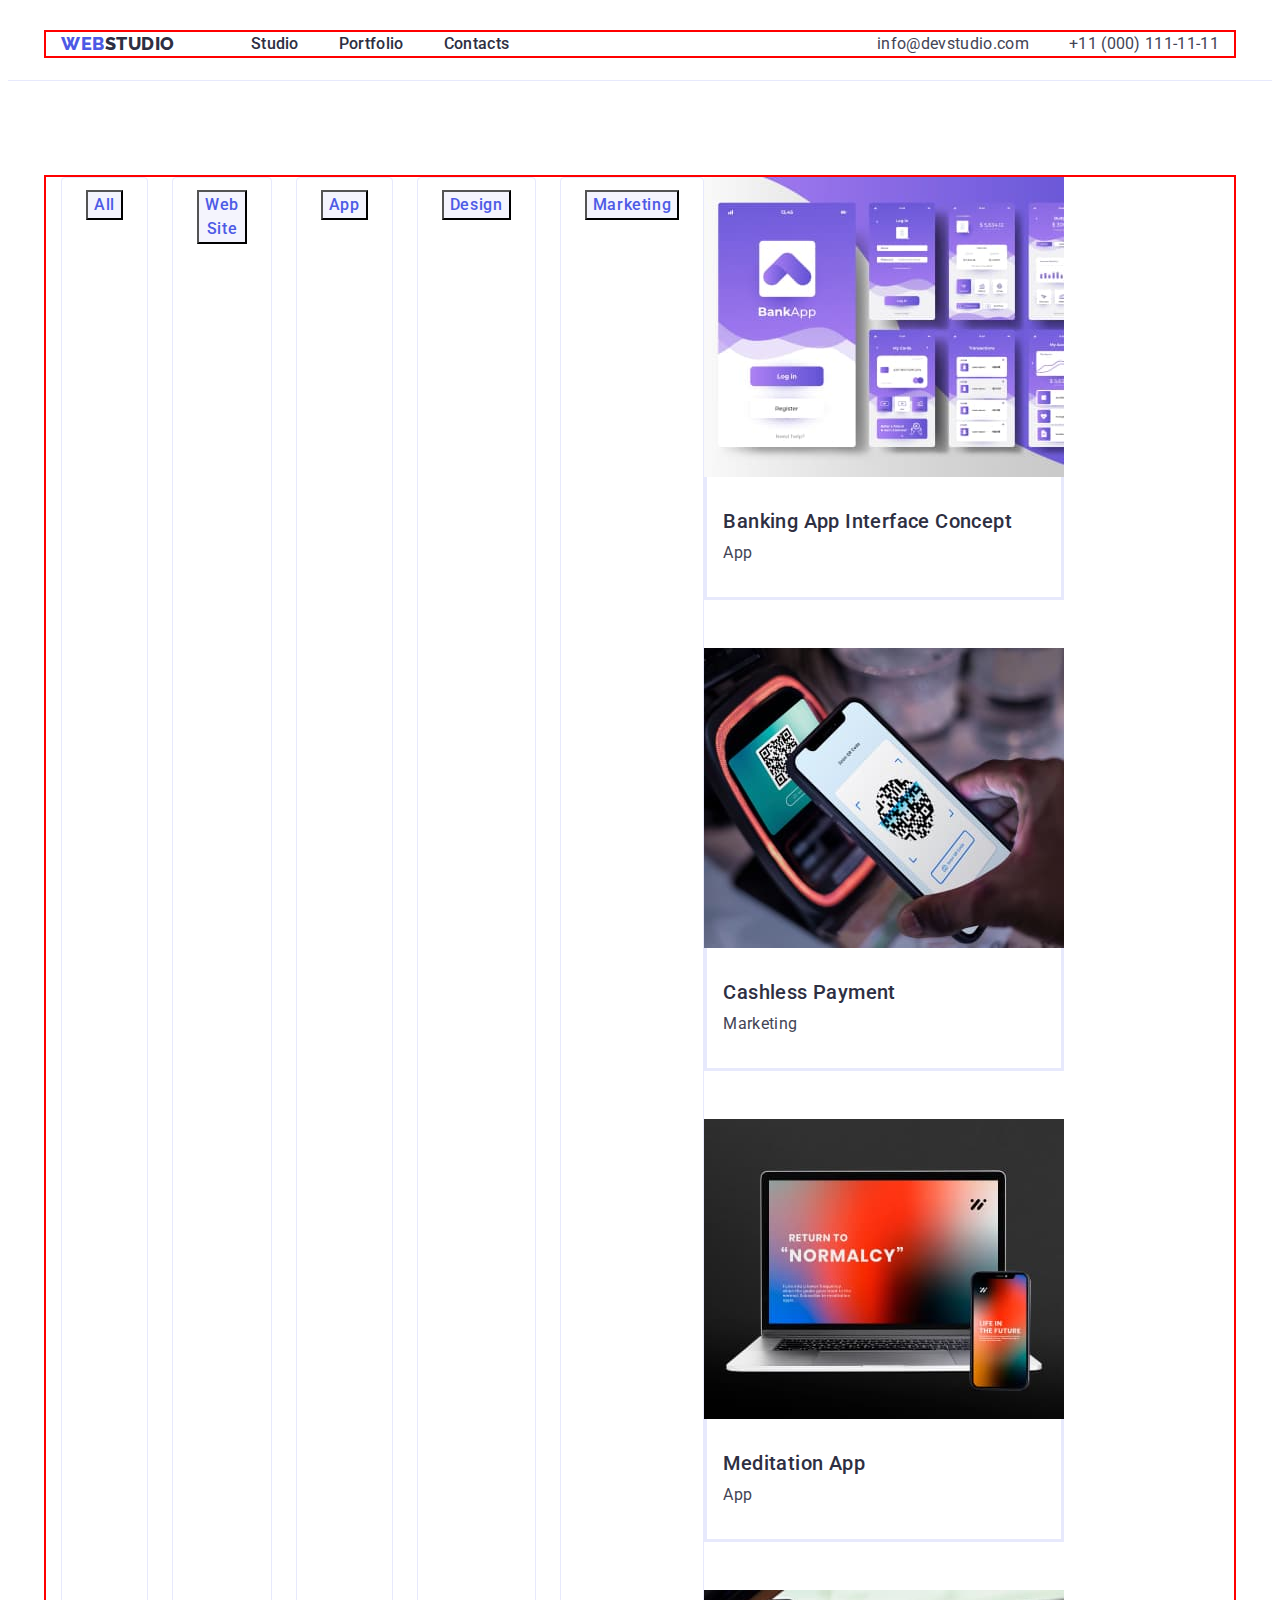
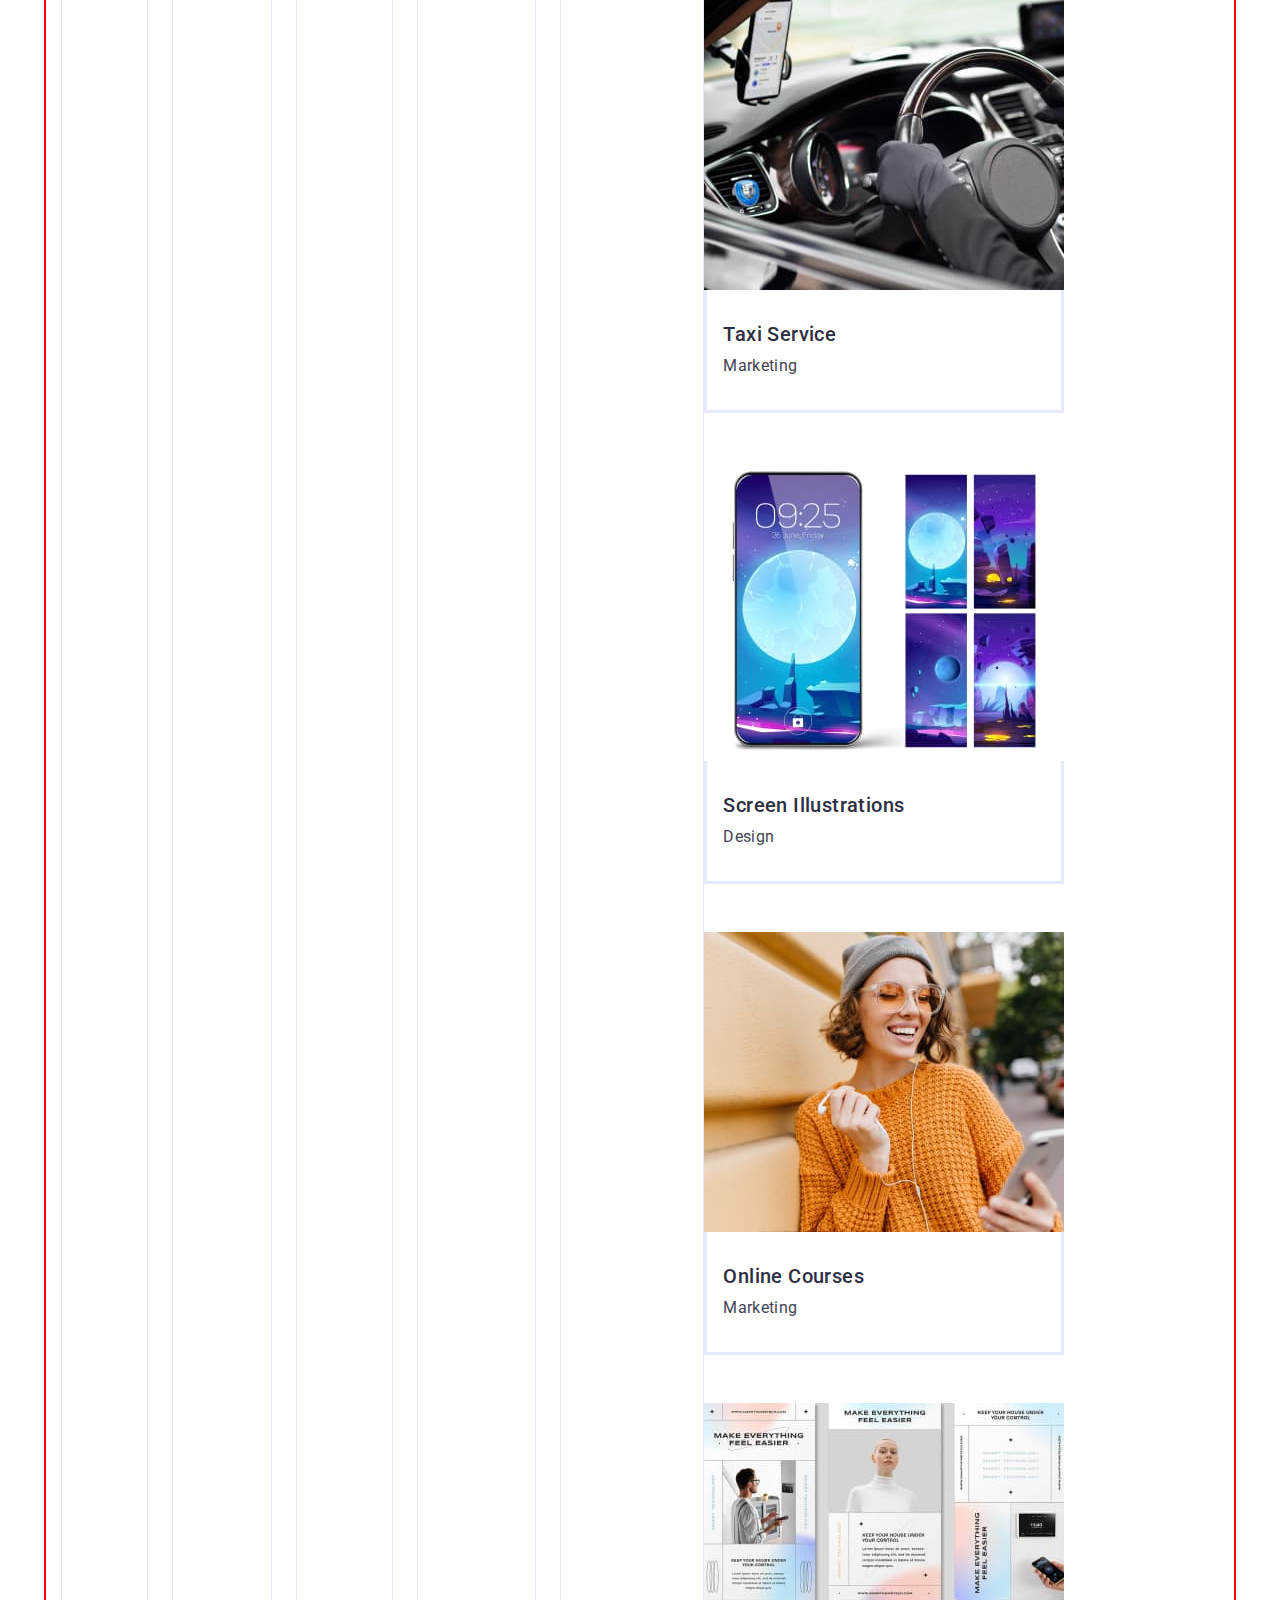
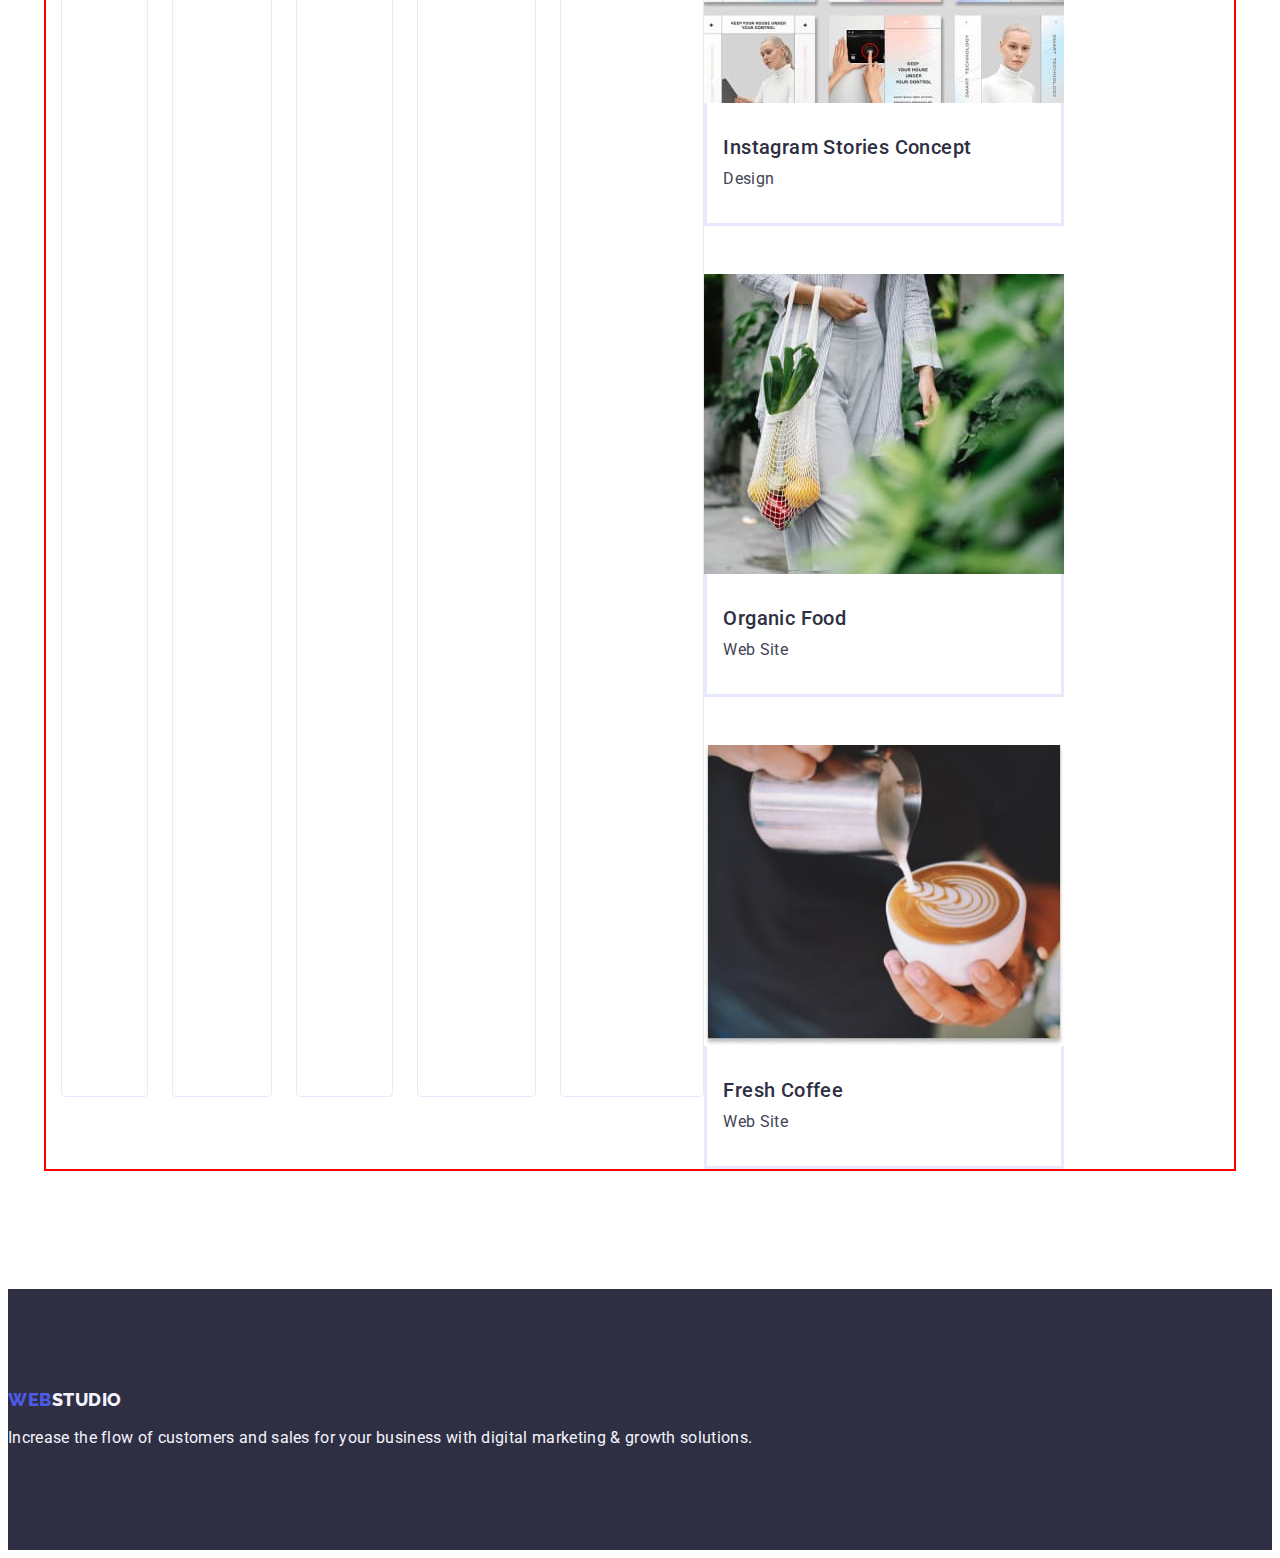
==== commit b454b211: "hw3.8" ====
--- a/portfolio.html
+++ b/portfolio.html
@@ -1,6 +1,13 @@
 <!DOCTYPE html>
 <html lang="en">
 <head>
+
+    <!-- /* -------------NORMALIZE---------------- */ -->
+    
+    <link rel="stylesheet" href="https://cdnjs.cloudflare.com/ajax/libs/modern-normalize/2.0.0/modern-normalize.min.css"
+    integrity="sha512-4xo8blKMVCiXpTaLzQSLSw3KFOVPWhm/TRtuPVc4WG6kUgjH6J03IBuG7JZPkcWMxJ5huwaBpOpnwYElP/m6wg=="
+    crossorigin="anonymous" referrerpolicy="no-referrer" />
+
     <meta charset="UTF-8">
     <meta name="viewport" content="width=device-width, initial-scale=1.0">
     <title>Portfolio</title>
@@ -9,12 +16,6 @@
     <link href="https://fonts.googleapis.com/css2?family=Raleway:wght@800&family=Roboto:wght@400;500;700&display=swap"
         rel="stylesheet">
     <link rel="stylesheet" href="./css/styles.css">
-
-    <!-- /* -------------NORMALIZE---------------- */ -->
-        
-        <link rel="stylesheet" href="https://cdnjs.cloudflare.com/ajax/libs/modern-normalize/2.0.0/modern-normalize.min.css"
-            integrity="sha512-4xo8blKMVCiXpTaLzQSLSw3KFOVPWhm/TRtuPVc4WG6kUgjH6J03IBuG7JZPkcWMxJ5huwaBpOpnwYElP/m6wg=="
-            crossorigin="anonymous" referrerpolicy="no-referrer" />
 
 </head>
     
--- a/css/styles.css
+++ b/css/styles.css
@@ -40,13 +40,15 @@
 
 .container {
     display: flex;
-    /* width: 1158px; */
-    width: 100%;
-    max-width: 1158px;
+    width: 1158px;
     padding-left: 15px;
     padding-right: 15px;
     margin: 0 auto;
     outline: 2px solid red;
+}
+
+.container-head {
+
 }
 
 .visually-hidden {
@@ -61,6 +63,10 @@
     clip-path: inset(100%);
     clip: rect(0 0 0 0);
     overflow: hidden;
+}
+
+img {
+    display: block;
 }
 
 /* ----------------HEADER---------------- */
@@ -100,15 +106,16 @@
 }
 
 .header-menu-item {
+
+}
+
+.header-menu-link {
+    color: var(--navyblue, #2E2F42);
+    font-size: 16px;
+    font-weight: 500;
+    line-height: 1.5;
+    letter-spacing: 0.02em;
     padding: 24px 0;
-}
-
-.header-menu-link {
-    color: var(--navyblue, #2E2F42);
-    font-size: 16px;
-    font-weight: 500;
-    line-height: 1.5;
-    letter-spacing: 0.02em;
 }
 
 .header-menu-link:hover {
@@ -121,6 +128,7 @@
 
 .address {
     font-style: normal;
+    margin-left: auto;
 }
 
 .header-address {
@@ -165,9 +173,12 @@
     line-height: 1.07;
     letter-spacing: 0.02em;
     max-width: 496px;
+    margin: 0 auto;
+    margin-bottom: 48px;
 }
 
 .hero-btn {
+    margin: 0 auto;
     color: var(--white, #FFF);
     font-size: 16px;
     font-weight: 500;
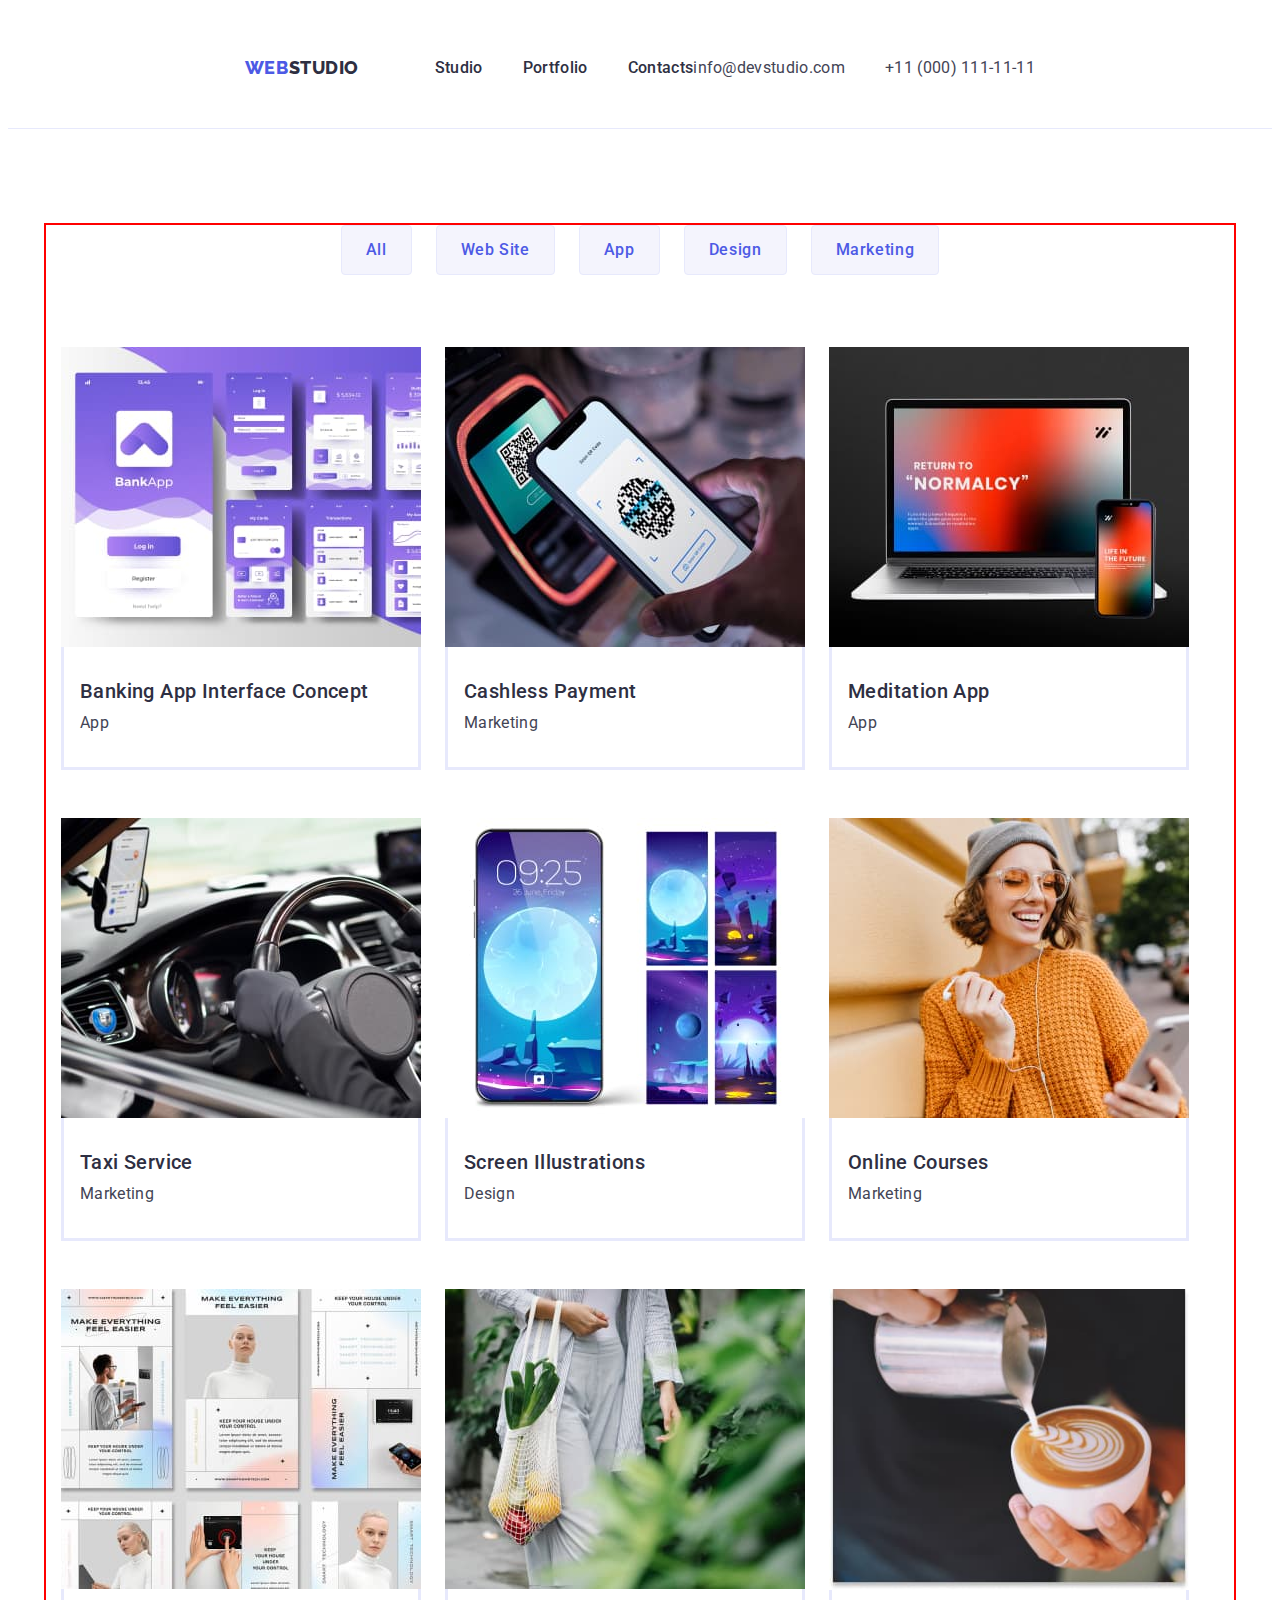
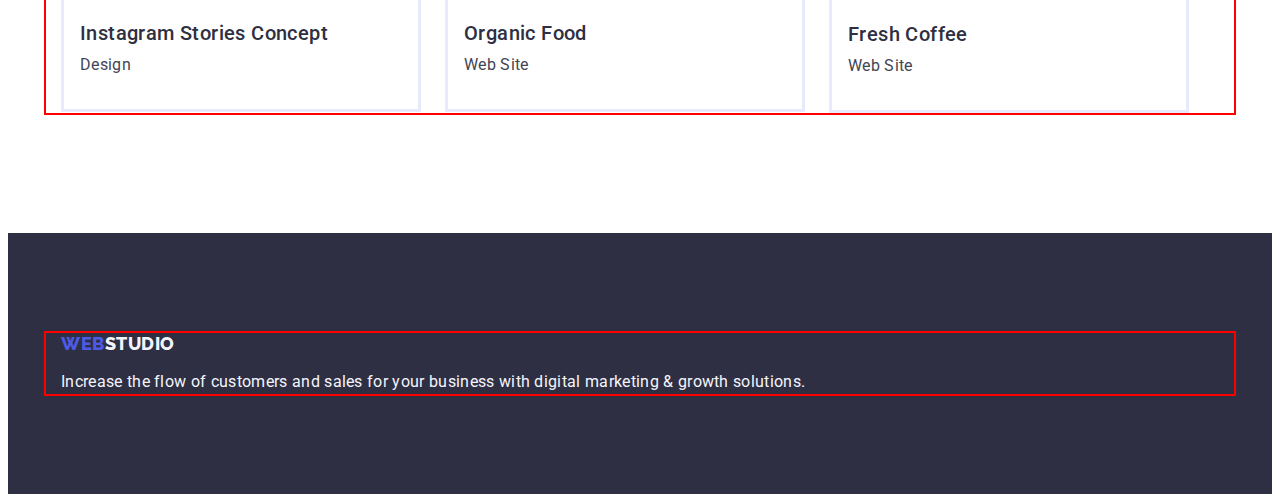
==== commit 3f556e36: "hw4.0" ====
--- a/portfolio.html
+++ b/portfolio.html
@@ -24,7 +24,7 @@
     <!-- /* ----------------HEADER---------------- */ -->
 
     <header class="header">
-        <div class="container">
+        <div class="container-header">
             <nav class="header-navigation">
                 <a class="header-logo link" href="./index.html">Web<span class="header-logo-colour">Studio</span></a>
                 <ul class="header-menu-list list">
@@ -158,9 +158,11 @@
     <!-- /* ----------------FOOTER---------------- */ -->
 
     <footer class="footer">
+        <div class="container">
             <a class="footer-logo link" href="./index.html">Web<span class="footer-logo-colour">Studio</span></a>
             <p class="footer-description">Increase the flow of customers and sales for your business with digital marketing
                 & growth solutions.</p>
+        </div>
     </footer>
 </body>
 </html>--- a/css/styles.css
+++ b/css/styles.css
@@ -39,16 +39,12 @@
 }
 
 .container {
-    display: flex;
+
     width: 1158px;
     padding-left: 15px;
     padding-right: 15px;
     margin: 0 auto;
     outline: 2px solid red;
-}
-
-.container-head {
-
 }
 
 .visually-hidden {
@@ -76,6 +72,12 @@
     padding-top: 24px;
     padding-bottom: 24px;
     border-bottom: 1px solid var(--cornflower, #E7E9FC);
+}
+
+.container-header {
+    display: flex;
+    margin: 0 auto;
+    align-items: center;
 }
 
 .header-navigation {
@@ -116,6 +118,7 @@
     line-height: 1.5;
     letter-spacing: 0.02em;
     padding: 24px 0;
+    display: block;
 }
 
 .header-menu-link:hover {
@@ -129,11 +132,13 @@
 .address {
     font-style: normal;
     margin-left: auto;
+
 }
 
 .header-address {
     display: flex;
     gap: 40px;
+
 }
 
 .header-address-link {
@@ -377,6 +382,9 @@
     background-color: var(--cloud, #F4F4FD);
     font-family: "Roboto", sans-serif;
     cursor: pointer;
+    padding: 12px 24px;
+    border: 1px solid #E7E9FC;
+    border-radius: 4px;
 }
 
 .btn-filter:hover {
@@ -397,9 +405,7 @@
 }
 
 .btn-menu {
-    padding: 12px 24px;
-    border: 1px solid #E7E9FC;
-    border-radius: 4px;
+
 }
 
 .btn-menu:hover {
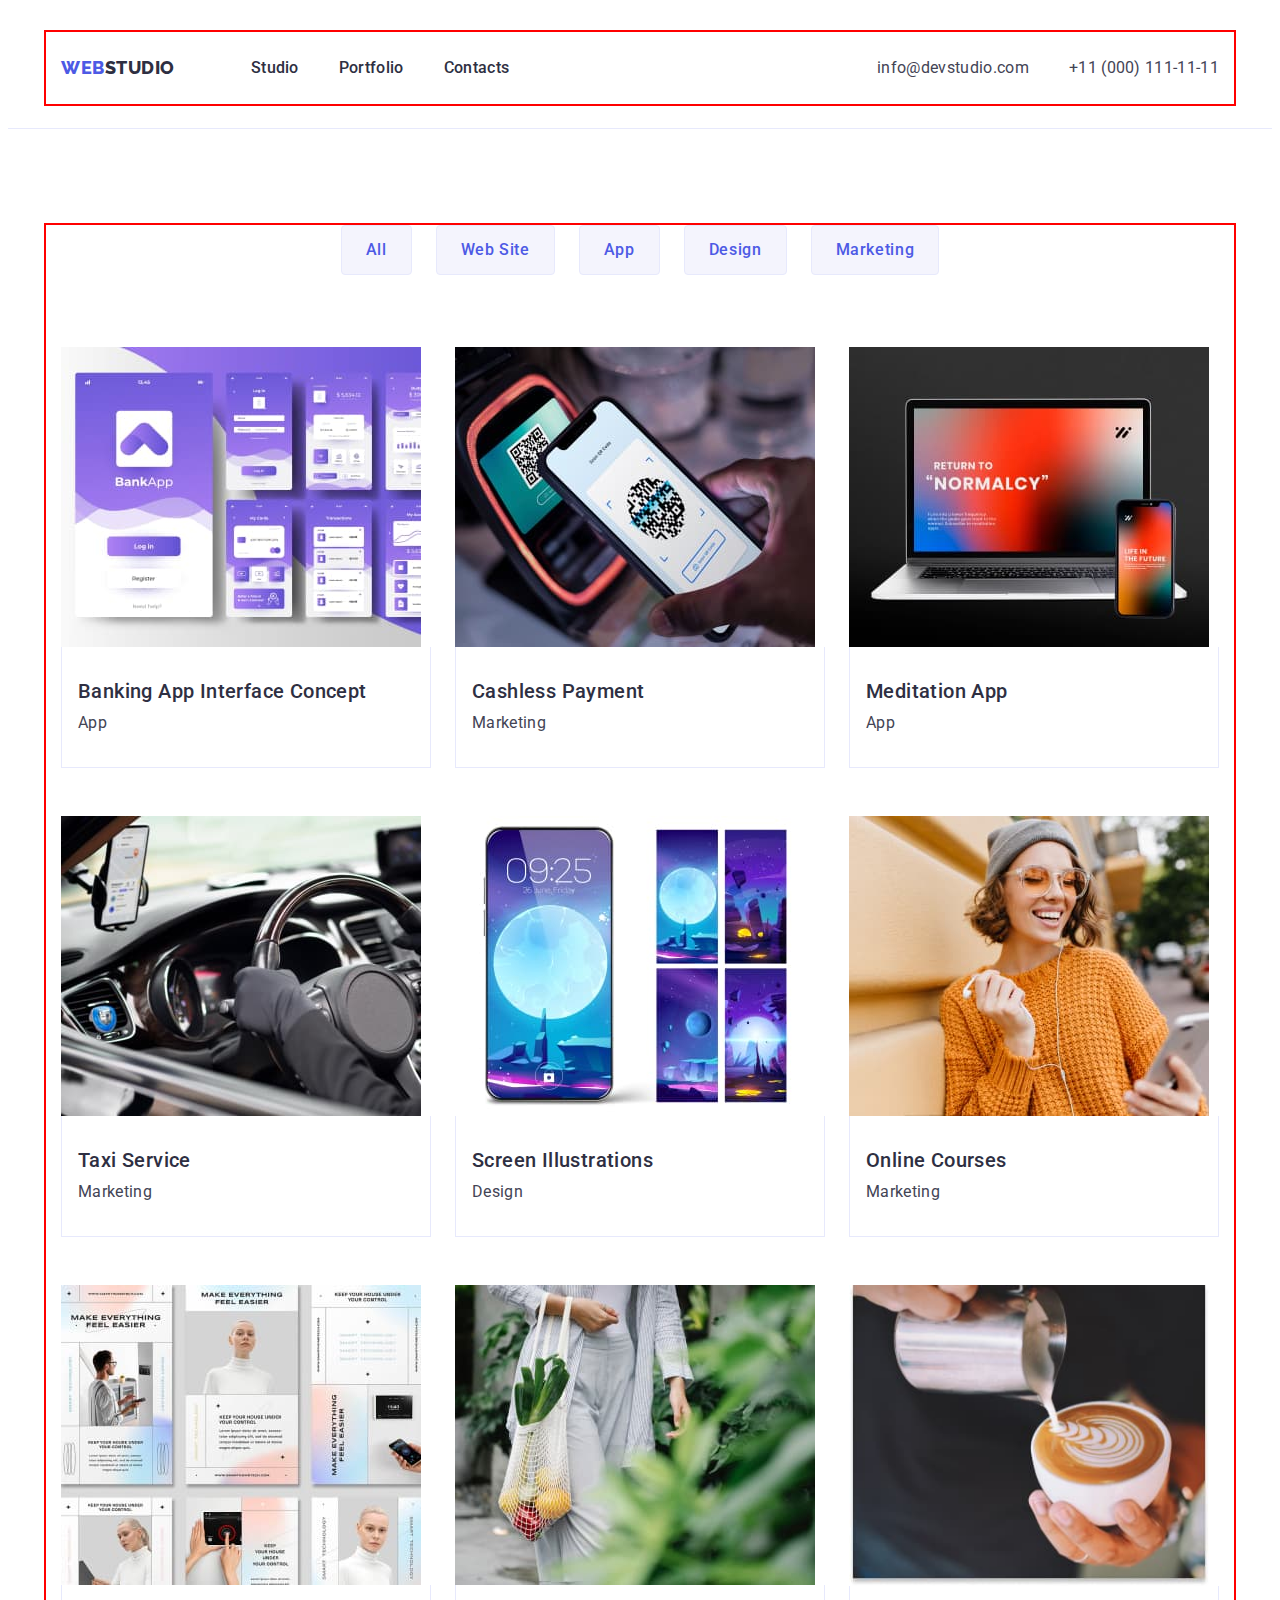
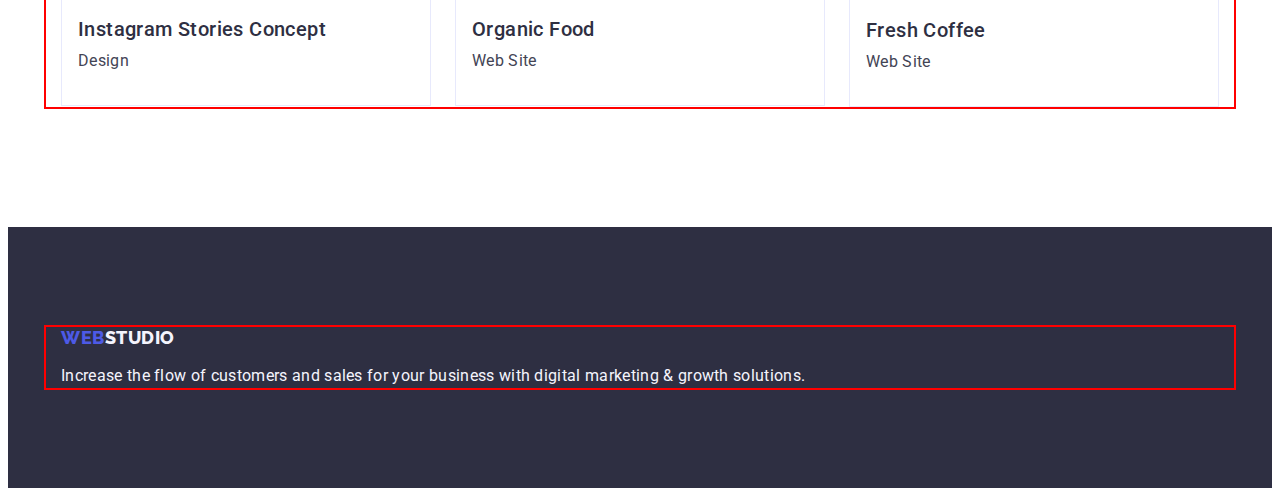
==== commit 3e4345f0: "hw3.9.1" ====
--- a/portfolio.html
+++ b/portfolio.html
@@ -24,7 +24,7 @@
     <!-- /* ----------------HEADER---------------- */ -->
 
     <header class="header">
-        <div class="container-header">
+        <div class="container container-header">
             <nav class="header-navigation">
                 <a class="header-logo link" href="./index.html">Web<span class="header-logo-colour">Studio</span></a>
                 <ul class="header-menu-list list">
--- a/css/styles.css
+++ b/css/styles.css
@@ -41,9 +41,9 @@
 .container {
 
     width: 1158px;
+    margin: 0 auto;
     padding-left: 15px;
     padding-right: 15px;
-    margin: 0 auto;
     outline: 2px solid red;
 }
 
@@ -76,7 +76,6 @@
 
 .container-header {
     display: flex;
-    margin: 0 auto;
     align-items: center;
 }
 
@@ -221,7 +220,7 @@
 .list {}
 
 .advantages-item {
-    width: calc((100%-72px)/4);
+    width: calc((100% - 72px) / 4);
 }
 
 .advantages-subtitle {
@@ -265,7 +264,7 @@
 }
 
 .doing-images {
-    width: calc((100%-48px)/3);
+    width: calc((100% - 48px) / 3);
 }
 
 /* ----------------TEAM---------------- */
@@ -293,7 +292,7 @@
 
 .team-item {
     background-color: var(--white, #FFF);
-    width: calc((100%-72px)/4);
+    width: calc((100% - 72px) / 4);
     border-radius: 0px 0px 4px 4px;
 }
 
@@ -390,11 +389,13 @@
 .btn-filter:hover {
     background-color: #404bbf;
     color: var(--white, #FFFFFF)
+    border: 1px solid transparent;
 }
 
 .btn-filter:focus {
     background-color: #404bbf;
     color: var(--white, #FFFFFF)
+    border: 1px solid transparent;
 }
 
 .button-list {
@@ -427,12 +428,12 @@
 }
 
 .img-list {
-    width: calc((100%-48px)/3);
+    width: calc((100% - 48px) / 3);
 }
 
 .container-img-list {
     padding: 32px 16px;
-    border: solid #e7e9fc;
+    border: 1px solid #e7e9fc;
     border-top: none;
 }
 
